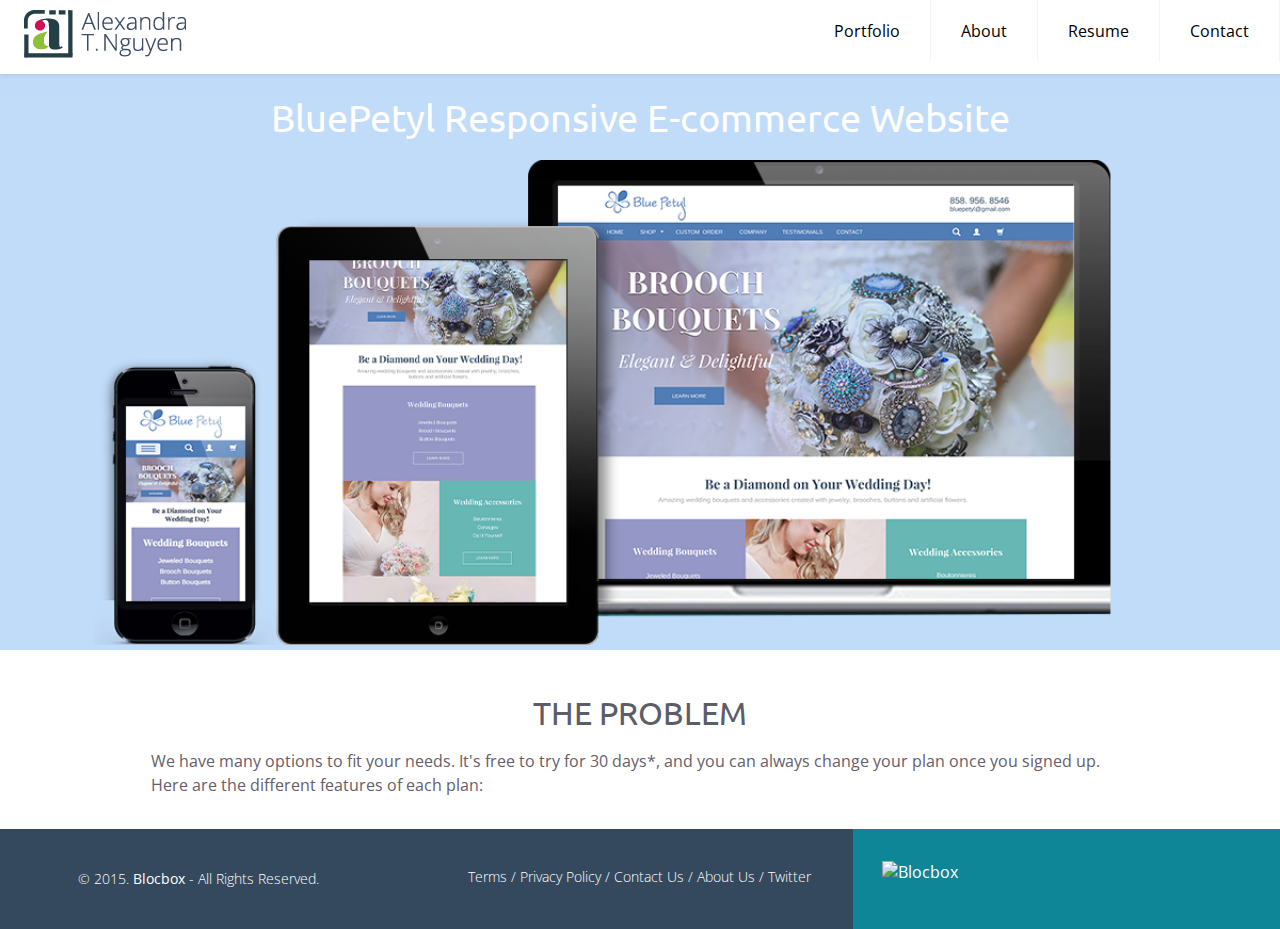
==== index.html @ d3118612 "More updates" ====
<!DOCTYPE html>
 <html lang="en-us">
 <head>
   <meta http-equiv="X-UA-Compatible" content="IE=Edge">
   <meta name="viewport" content="width=device-width, initial-scale=1">
   <meta charset="UTF-8">
   <title>Blue Petyl Responsive eCommerce Web site</title>

<!-- Google Fonts -->
 <link href='https://fonts.googleapis.com/css?family=Ubuntu:400,500,300|Open+Sans:400,300,600,700' rel='stylesheet' type='text/css'>

 <!-- CSS -->
<link rel="stylesheet" href="css/normal.css">
 <link rel="stylesheet" href="css/grid1.css">
 <link rel="stylesheet" href="css/font-awesome.css">
 <link rel="stylesheet" href="css/animate (3).css">
 <link rel="stylesheet" href="css/menu.css">


 </head>
 <body>

  <!-- Hero -->
 <header class="header">
  <a href="/" class="logo"><img src="images/ATNlogo3.png" alt="AlexandraTNLogo" /></a>
  <input class="menu-btn" type="checkbox" id="menu-btn" />
  <label class="menu-icon" for="menu-btn"><span class="navicon"></span></label>
  <ul class="menu">
    <li><a href="#work">Portfolio</a></li>
    <li><a href="#about">About</a></li>
    <li><a href="#careers">Resume</a></li>
    <li><a href="#contact">Contact</a></li>
  </ul>
</header>




 <main role="main">
   <!-- The Banner-->
<section class="benefits">
<div class="banner">
     <h1 class="banner">BluePetyl Responsive E-commerce Website</h1>
     <img src="images/ScreensBlue.png" alt="Blue Petyl screen shots" />
   </div>
   </section>


   <!-- The Problem -->
 <section class="pricing">
   <div class="container">
     <h2>THE PROBLEM</h2>
     <p>We have many options to fit your needs. It's free to try for 30 days*, and you can always change your plan once you signed up. <br/>Here are the different features of each plan:</p>
   </div>
 </section>


<!-- Footer -->
 <footer>
   <div class="container footer-nav-block">
       <div class="left-footer-block one-third">
         <p class="copyright-block">&copy; 2015. <strong>Blocbox</strong> - All Rights Reserved.</p>
       </div>
       <nav class="link-block middle-footer-block one-third">
         <ul>
           <li><a href="">Terms</a></li> /
           <li><a href="">Privacy Policy</a></li> /
           <li><a href="">Contact Us</a></li> /
           <li><a href="">About Us</a></li> /
           <li><a href="">Twitter</a></li>
         </ul>
       </nav>
       <div class="right-footer-block one-third">
         <img class="logo" src="http://image.exct.net/lib/fecc15707767027a/m/2/Logo+Icon.png" alt="Blocbox" />
       </div>
   </div>
 </footer>
 </main>
 </body>
 </html>
---- css/grid1.css ----
html, body{
   overflow-x: hidden;
 }
 body {
   font-family: "Open Sans", Helvetica, Arial, sans-serif;
   color:#5c5d69;
   margin:0;

 }
 h1, h2, h3, h4, h5, h6 {
   font-family: "Ubuntu", Helvetica, Arial, sans-serif;
 }

 h2 {
   font-size:32px;
   font-weight: normal;
   margin-bottom: 5px;
 }
 p {
   font-size:16px;
   line-height: 24px;
   font-weight: 100;
 }
 /* GRID */
 .container {
   margin-right: auto;
   margin-left: auto;
   padding-left: 15px;
   padding-right: 15px;
   position:relative;
 }
 .container:before,
 .container:after {
   content: " ";
   display: table;
 }
 .container:after {
   clear: both;
 }
 .one-half, .one-third, .one-fourth {
   width:96%;
   float:left;
   position: relative;
   min-height: 1px;
   margin:0 2% 20px;
 }

/* Extra-large screen */
@media (min-width: 1900px) {
   header .hero p {
   font-size: 28px;
   line-height: 30px;
   font-weight: 100;
   margin:12px 0 40px;
 }
}


/* HEADER */
 header {
   color:#FFFFFF;
 }

 header nav {
   padding: 1em 0;
 }
 header nav ul {
   display: block;
   text-align: right;
   margin:0;
   padding:0;
 }
 header nav ul > li {
   list-style-type: none;
   display: block;
 }
 header nav ul > li.btn-outline {
   padding: 15px 15px;
   border:2px solid #FFFFFF;
   border-radius: 4px;
 }
 header nav ul > li.btn-outline:hover {
   background:#FFFFFF;
 }
 header nav ul > li > a {
   color:#FFFFFF;
   text-decoration: none;
 }
 header nav ul > li.btn-outline:hover > a {
   color:#34495E;
 }
   .hero {
   text-align: center;
   display:block;
   position: relative;
 }
 header .hero h1 {
   font-size:53px;
   font-weight: normal;
   margin:15px 0 0;
 }
 header nav ul {
   display:inline;
   text-align: right;
   float:right;
   margin:0;
 }
 header nav ul > li {
   list-style-type: none;
   display: inline-block;
   margin:10px 15px;
 }
 header nav ul > li.btn-outline {
   padding: 10px 15px;
   border:2px solid #FFFFFF;
   border-radius: 4px;
 }
 header nav ul > li.btn-outline:hover {
   background:#FFFFFF;
 }
 header nav ul > li > a {
   color:#FFFFFF;
   text-decoration: none;
 }
 header nav ul > li.btn-outline:hover > a {
   color:#34495E;
 }
header .hero {
   text-align: center;
   display:block;
   position: relative;
 }
 header .hero h1 {
   font-size:42px;
   font-weight: normal;
   margin:25px 0 0;
 }
 header .hero p {
   font-size: 22px;
   line-height: 26px;
   font-weight: 100;
   margin:10px 0 40px;
 }
header .hero img{
        b
    }

 /* BUTTONS */
 .btn {
   border-radius: 4px;
   color:#FFFFFF;
   font-weight: 700;
   text-decoration: none;
   padding:10px 30px;
   background: #ef5030;
   border: 2px solid #ef5030;
   box-shadow: 0px 2px 0px 0px #ce3f21;
 }

.graytext {
   color:#2f464c;
   font-weight: 700;
   text-decoration: none;
   padding:10px 10px;
   
 }



/* BENEFITS */
 .benefits {
   text-align: center;
   display: block;
   position: relative;
 }
 .benefits ul {
   margin: 0 auto;
   padding: 4em 0;
 }
 .benefits ul li {
   list-style-type: none;
   display: inline-block;
}
.benefits h2 {
   color:#0e8697;
 }

 /* PRICING */
 .pricing {
   background: #ffffff;
   text-align: center;
   padding:1em 0;
 }

 .pricing h2 {
 }

.pricing p {
  font-family: "Open Sans", Helvetica, Arial, sans-serif;
  color:#655d69;
  font-weight: 400;
  padding:0 6em;
  text-align: left;

 }


 .pricing ul {
   margin:0 auto;
   padding:2em 0;
 }
 .pricing ul li {
   list-style-type: none;
 }
 .box {
   padding:0 15px 15px;
   background: #FFFFFF;
   box-shadow: 0px 2px 4px 0px rgba(0,0,0,0.20);
   min-height: 439px;
   position: relative;
   margin-top: 25px;
   border-radius: 4px;
 }
 .box.middle {
   min-height: 485px;
   margin-top:0px;
 }
 .box h3 {
   font-family: "Open Sans", Helvetica, Arial, sans-serif;
   font-weight: 600;
   text-transform: uppercase;
   color: #ffffff;
   background: #3bccce;
   box-shadow: 0px 1px 2px 0px rgba(0,0,0,0.40);
   left:0;
   right:0;
   top:0;
   text-align: center;
   margin:0 -15px 40px;
   padding:20px 0;
   border-top-left-radius: 4px;
   border-top-right-radius: 4px;
 }
 .box h4 {
   font-size:60px;
   font-weight: normal;
   margin:40px 0 10px;
   color:#0e8697;
 }
 .box h4 span {
   font-size:32px;
   vertical-align: top;
 }
 .box h4 span.month {
   font-family: "Ubuntu", Helvetica, Arial, sans-serif;
   font-weight: 300;
   color:#0e8697;
   font-size:20px;
   vertical-align: middle;
 }
 .box ul li {
   font-size:18px;
   margin-bottom:20px;
   font-weight: 100;
 }
 .box .btn {
   position:absolute;
   bottom:20px;
   left:20px;
   right:20px;
 }
 .small {
   font-size: 12px;
   color: #FEFEFE;
   line-height: 15px;
   font-style:italic;
 }

 /* TESTIMONIALS */
 .testimonials {
   padding:4em 0;
   text-align: center;
 }
 .testimonials h2 {
   color:#0e8697;
 }
 .testimonials ul li {
   list-style-type: none;
 }
 .testimonials blockquote {
   color:#FFFFFF;
   border-radius: 4px;
   text-align: left;
   font-style: italic;
   background:#0e8697;
   position: relative;
   padding:30px;
   width:auto;
   margin:0;
 }
 .testimonials blockquote:after {
   top: 100%;
   left: 13%;
   border: solid transparent;
   content: " ";
   height: 0;
   width: 0;
   position: absolute;
   pointer-events: none;
   border-top-color: #0e8697;
   border-width: 10px;
   margin-left: -10px;
 }
 .testimonials img {
   height: 65px;
   width: 65px;
   border-radius:50%;
   float: left;
   display: inline-block;
   margin:20px 10px 0 0;
 }
 .testimonials p.name {
   float: left;
   display: inline-block;
   text-align: left;
   font-size:13px;
   margin-top: 30px;
}
  .moving {
   margin-top: 20px;
  }

 /* FOOTER */
 footer {
   background-color: #34495e;
   background-image: linear-gradient(to top, #0e8697 0%, #0e8697 50%, #34495e 50%, #34495e 100%);
   color: #FFFFFF;
   height: 150px;
   position: relative;
   overflow: hidden;
   z-index: 0;
 }
 footer p, footer nav ul {
   font-size: 14px;
   font-weight: 100;
   text-align: center;
   margin: 10px auto 0;
 }
 footer nav ul li {
   list-style-type: none;
   display: inline;
 }
 footer nav ul li a {
   color:#FFFFFF;
   text-decoration: none;
 }
  footer .left-footer-block {
   margin:0;
 }
 footer .right-footer-block {
   background-color: transparent;
 }
footer .logo {
    padding: 0;
  margin: 0 auto;
  display: block;
}

 /* MEDIA QUERIES */
@media (min-width: 768px) {
   .container {
     width: 750px;
   }
   .one-half {
     width:95%;
   }
   .one-third {
     width:29.33333%;
   }
   .one-fourth {
     width:46%;
   }
   .site-logo {
      display:inline-block;
   }
   header nav ul {
      display: inline-block;
      text-align: right;
      float:right;
    }
    header nav ul > li {
      list-style-type: none;
      display: inline-block;
      margin:0 5px;
    }
    .banner img {
    width: 100%;
 }
    .testimonials .one-fourth {
      width:46%;
     }
    .testimonials .alternate {
      margin-top:0px;
     }
 }

 @media (min-width: 992px){
     .container {
     width: 970px;
   }
     .one-fourth {
     width:21%;
   }  
   footer{
     background-color: #0e8697;
     background-image: linear-gradient(to left,
        #0e8697 0%, #0e8697 33.33337%, #34495e 33.33337%, #34495e 100%);
     height: 100px;
   }
  footer .one-third {
    width:29.33333%;
    float: left;
    position: relative;
    min-height: 1px;
    margin: 0 2% 20px;
  }
  footer p, footer nav ul{
     padding: 2em 0;
     text-align: left;
   }
   footer .right-footer-block {
     background-color: #0e8697;
   }
   footer .logo{
     padding: 2em 0 2em 1.5em;
     width:auto;
   }
 }
 @media (min-width: 1200px) {
   .container {
     width: 1170px;
   }
 }
@media (min-width: 768px){
   footer{
     background-color: #0e8697;
     background-image: linear-gradient(to left,
        #0e8697 0%, #0e8697 33.33337%, #34495e 33.33337%, #34495E 100%);
     height: 100px;
   }
   footer p, footer nav ul{
     padding: 2em 0;
     text-align: left;
   }
   footer .right-footer-block {
     background-color: #0e8697;
   }
   footer .logo{
     padding: 2em 0 2em 1.5em;
   }
}
/* Scale image in the Hero section */

header .hero img {
max-width: 100%; 
height: auto;
display: block;
}

 /* DASHBOARD */
 .dashboard {
   background: #F7F7F7;
 }
 .left-nav {
   height: 100vh;
   width:14.66666667%;
   color:#FFFFFF;
   background: #34495E;
   background-image: linear-gradient(206deg, #0F6F7E 0%, #34495E 94%);
   float:left;
   position: fixed;
   display:block;
 }
 .left-nav .site-logo {
   padding:20px 0;
   background:#34495E;
   display:block;
   text-align: center;
 }
 .left-nav .items {
   padding:0 6%;
 }
 .left-nav .items p {
   font-weight: 600;
   text-transform: uppercase;
   font-size: 12px;
   color: #E2E2E2;
   line-height: 15px;
 }
 .left-nav .items ul {
   margin:0 0 40px;
   padding:0;
 }
 .left-nav .items ul li {
   list-style-type: none;
   margin-bottom: 15px;
 }
 .left-nav .items ul li a {
   color:#FFFFFF;
   text-decoration: none;
   font-weight: 100;
 }
 .left-nav .items ul li a i {
   width:16px;
   text-align: center;
   margin-right:8px;
 }



 /* LEFT NAVBAR SETTINGS */
 .left-nav .settings {
   position:absolute;
   background:#0F6F7E;
   width:100%;
   bottom:0;
   left:0;
   right:0;
   padding:10px 0;
 }
 .left-nav .settings img {
   height:35px;
   width:35px;
   border-radius: 50%;
   margin-left:10px;
   display: inline-block;
 }
 .left-nav .settings p {
   display: inline-block;
   vertical-align: top;
   padding-top: 8px;
   font-weight: 400;
   margin:0 0 0 10px;
 }
 .left-nav .settings a {
   color:#FFFFFF;
   text-decoration: none;
   text-align: right;
   float: right;
   margin-right:10px;
   margin-top:8px;
 }



 /* CONTENT */
 .content {
   padding:6em 1% 1.5em;
   float:right;
   width:98%;
   position: relative;
 }
 .content .header {
   margin:0 1% 20px;
 }
 .content .header h1 {
   font-family: "Open Sans", Helvetica, Arial, sans-serif;
   font-weight: 100;
   margin:0 0 30px;
   font-size: 36px;
   color: #0F6F7E;
   line-height: 44px;
   float: left;
   display:inline-block;
 }
 .content .header > a {
   float:right;
 }
 .content-item {
   width:96%;
   margin:0 2% 25px;
   float:left;
   display:block;
 }
 .item-box {
   display:block;
   height:230px;
   background: #FFFFFF;
   box-shadow: 0px 1px 3px 0px rgba(0,0,0,0.40);
   position: relative;
   overflow: hidden;
   padding:20px;
 }


 /* Larger Mobile Devices */
 @media (min-width:460px) {
   .content {
     padding:1.5em 1%;
     float:right;
     width:90%;
     position: relative;
   }
   .content-item {
     width:46%;
     margin:0 2% 25px;
     float:left;
     display:block;
   }
 }
/* Tablets */
 @media (min-width:768px) {
   .content {
     padding:1.5em 5%;
     float:right;
     width:90%;
     position: relative;
   }
   .content > .container {
     width:700px;
   }
   .content-item {
     width:31.33333%;
     margin:0 1% 25px;
   }
 }
/* Laptops and Desktops */
 @media (min-width:992px) {
   .content {
     padding:1.5em 1%;
     float:right;
     width:83.33333333%;
     position: relative;
   }
   .content > .container {
     width:auto;
   }
   .content-item {
     width:23%;
     margin:0 1% 25px;
   }
 }

/* Content Items */
 .item-box > img {
   position:absolute;
   height:100%;
   width:auto;
   top:0;
   left:0;
   right:0;
 }
 .item-box h2 {
   font-family: 'Open Sans', Helvetica, Arial, sans-serif;
   font-weight: 700;
   font-size: 15px;
   line-height: 17px;
   margin:0;
 }
 .item-box h2 a {
   color: #0F6F7E;
   text-decoration: none;
 }
 .item-box h2 img {
   width:16px;
   height:16px;
   position:relative;
   top:2px;
   margin-right:5px;
 }
 .item-box p {
   font-size: 14px;
   color: #333333;
   line-height: 18px;
   margin:5px 0 0;
 }

.items ul .active {
background:#3BCCCD;
padding-top: 4px;
padding-bottom: 4px;
padding-left: 4px;
border-radius: 2px;
}

.left-nav .items ul li a.changing {
 color: #0F6F7E;
}




/* DASHBOARD */
 .dashboard {
   background: #F7F7F7;
 }
 .left-nav {
   height: 100%;
   width: 280px;
   position: absolute;
   -webkit-transition: all 0.3s ease-in-out;
   -moz-transition: all 0.3s ease-in-out;
   -o-transition: all 0.3s ease-in-out;
   transition: all 0.3s ease-in-out;
   transform: translate(-280px,0);
     -webkit-transform: translate(-280px,0); /** Chrome & Safari **/
     -o-transform: translate(-280px,0); /** Opera **/
     -moz-transform: translate(-280px,0); /** Firefox **/
 }
  .left-nav.open {
   display:block;
   width:280px;
   -webkit-transition: all 0.3s ease-in-out;
   -moz-transition: all 0.3s ease-in-out;
   -o-transition: all 0.3s ease-in-out;
   transition: all 0.3s ease-in-out;
   transform: translate(0,0);
     -webkit-transform: translate(0,0); /** Chrome & Safari **/
     -o-transform: translate(0,0); /** Opera **/
     -moz-transform: translate(0,0); /** Firefox **/
     z-index: 100;
 }
 .hamburger {
   position:absolute;
   z-index: 1000;
   background:#34495E;
   color:#FFF;
   text-decoration: none;
   font-size: 22px;
   padding: 10px 15px;
   border-radius: 4px;
   left: 5px;
   top: 15px;
 }
 @media (min-width:992px) {
   .left-nav {
     height: 100vh;
     width:14.66666667%;
     color:#FFFFFF;
     background: #34495E;
     background-image: linear-gradient(206deg, #0e8697 0%, #34495E 94%);
     float:left;
     position: fixed;
     display:block;
     transform: translate(0,0);
     -webkit-transform: translate(0,0); /** Chrome & Safari **/
     -o-transform: translate(0,0); /** Opera **/
     -moz-transform: translate(0,0); /** Firefox **/
   }
   .left-nav.open {
     width:14.66666667%;
     transform: translate(0,0);
     -webkit-transform: translate(0,0); /** Chrome & Safari **/
     -o-transform: translate(0,0); /** Opera **/
     -moz-transform: translate(0,0); /** Firefox **/
   }
   .hamburger {
     display:none;
   }

  display: inline;
  margin-top:0px!important;
}

.settings p {
  font-size: 13px;
}

.dropit-inverse .dropit-submenu li a {
  text-align: left;
  font-size:12px;
  float:none;
}

/* SURVEY */

@media (min-width: 40rem) {
  .column {
    float: left;
    padding-left: 1rem;
    padding-right: 1rem;
  }
  
  .column.half { width: 50%; }
  .column.flow-opposite { float: right; }  
}
---- css/menu.css ----
body {
  margin: 0;
  font-family: "Open Sans", Helvetica, Arial, sans-serif;
  color:#5c5d69;


background-color: #c0dbfa;

}

a {
  color: #000;
}
/* Image below header*/

 .banner img {
  background-color: #c1dcf9;
  height:auto;
  width:100%;
  padding-top: 20px;
    }

.banner {
background-color: #c1dcf9;
width: 100%;
}

 .banner h1 {
   font-size:38px;
   color:#ffffff;
   background-color: #c1dcf9;
   font-weight: normal;
   margin:95px 0 0;
 }

  .banner p {
   font-size: 22px;
   line-height: 26px;
   font-weight: 100;
   margin:10px 0 40px;
 }


.Survey img {
 background-color: #c1dcf9;
  height:auto;
  width:40%;
  padding:1em 0;
    }

/* header */

.header {
  background-color: #fff;
  box-shadow: 1px 1px 4px 0 rgba(0,0,0,.1);
  position: fixed;
  width: 100%;
  z-index: 3;
}

.header ul {
  margin: 0;
  padding: 0;
  list-style: none;
  overflow: hidden;
  background-color: #fff;
}

.header li a {
  display: block;
  padding: 20px 20px;
  border-right: 1px solid #f4f4f4;
  text-decoration: none;
}

.header li a:hover,
.header .menu-btn:hover {
  background-color: #f4f4f4;
}

.header .logo {
  display: block;
  float: left;
  padding: 10px 20px;
 
}

/* menu */

.header .menu {
  clear: both;
  max-height: 0;
  transition: max-height .2s ease-out;
}

/* menu icon */

.header .menu-icon {
  cursor: pointer;
  display: inline-block;
  float: right;
  padding: 28px 20px;
  position: relative;
  user-select: none;
}

.header .menu-icon .navicon {
  background: #333;
  display: block;
  height: 2px;
  position: relative;
  transition: background .2s ease-out;
  width: 18px;
}

.header .menu-icon .navicon:before,
.header .menu-icon .navicon:after {
  background: #333;
  content: '';
  display: block;
  height: 100%;
  position: absolute;
  transition: all .2s ease-out;
  width: 100%;
}

.header .menu-icon .navicon:before {
  top: 5px;
}

.header .menu-icon .navicon:after {
  top: -5px;
}

/* menu btn */

.header .menu-btn {
  display: none;
}

.header .menu-btn:checked ~ .menu {
  max-height: 240px;
}

.header .menu-btn:checked ~ .menu-icon .navicon {
  background: transparent;
}

.header .menu-btn:checked ~ .menu-icon .navicon:before {
  transform: rotate(-45deg);
}

.header .menu-btn:checked ~ .menu-icon .navicon:after {
  transform: rotate(45deg);
}

.header .menu-btn:checked ~ .menu-icon:not(.steps) .navicon:before,
.header .menu-btn:checked ~ .menu-icon:not(.steps) .navicon:after {
  top: 0;
}

/* 48em = 768px */

@media (min-width: 48em) {
  .header li {
    float: left;
  }
  .header li a {
    padding: 20px 30px;
  }
  .header .menu {
    clear: none;
    float: right;
    max-height: none;
  }
  .header .menu-icon {
    display: none;
  }
}


/* section */

.section {
  overflow: hidden;
  margin: auto;
  max-width: 1400px;
}

.section a {
  position: relative;
  float: left;
  width: 100%;
}

.section a img {
  width: 100%;
  display: block;
}

.section a span {
  color: #fff;
  position: absolute;
  left: 5%;
  bottom: 5%;
  font-size: 2em;
  text-shadow: 1px 1px 0 #000;
}

.section-split a span {
  display: none;
}

.section-split a:hover span {
  display: block;
}


/* 48em = 768px */

@media (min-width: 48em) {
  .section-split a {
    width: 50%;
  }
}
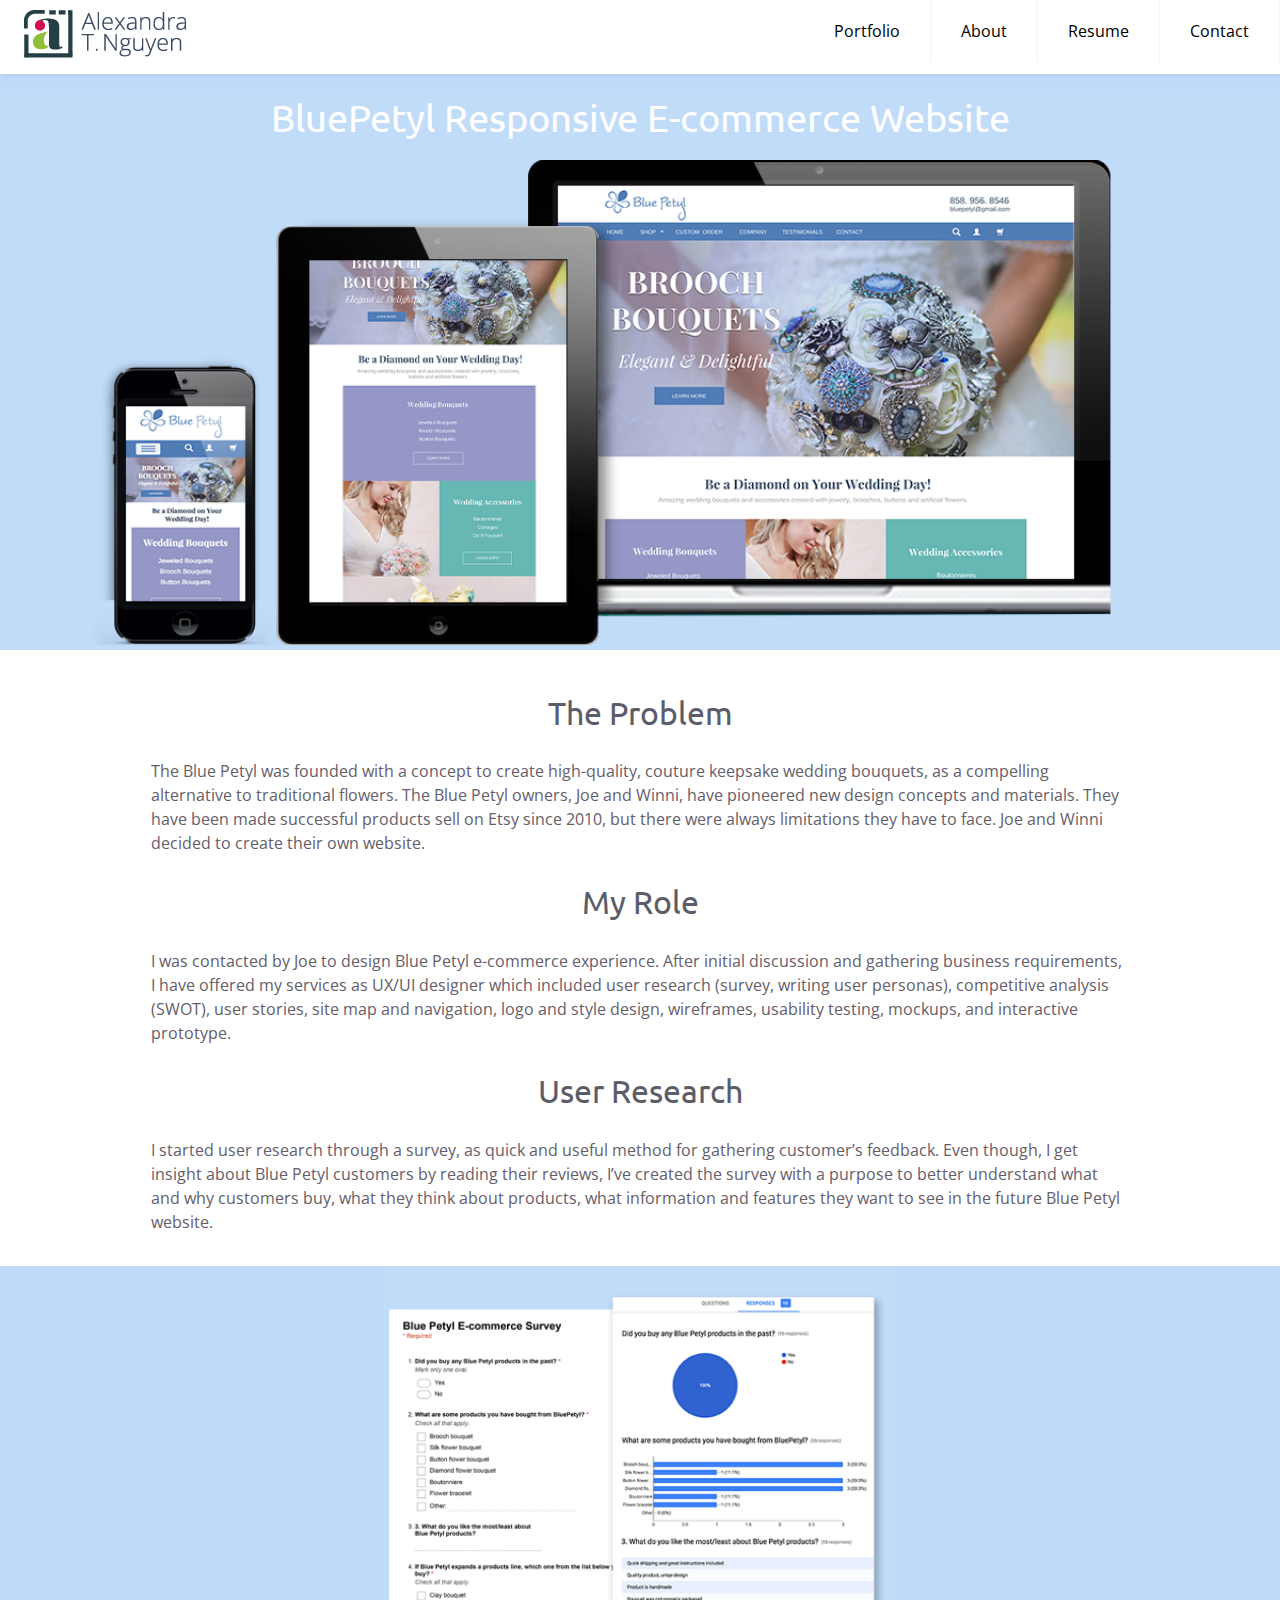
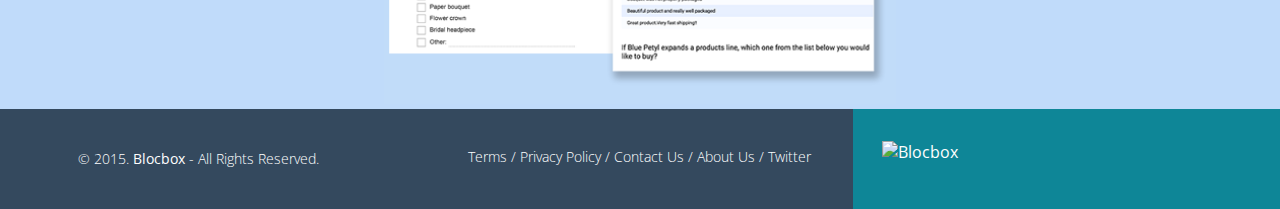
==== commit 76236947: "Updates" ====
--- a/index.html
+++ b/index.html
@@ -34,9 +34,6 @@
   </ul>
 </header>
 
-
-
-
  <main role="main">
    <!-- The Banner-->
 <section class="benefits">
@@ -50,10 +47,31 @@
    <!-- The Problem -->
  <section class="pricing">
    <div class="container">
-     <h2>THE PROBLEM</h2>
-     <p>We have many options to fit your needs. It's free to try for 30 days*, and you can always change your plan once you signed up. <br/>Here are the different features of each plan:</p>
+     <h2>The Problem<h2>
+     <p>The Blue Petyl was founded with a concept to create high-quality, couture keepsake wedding bouquets, as a compelling alternative to traditional flowers. The Blue Petyl owners, Joe and Winni, have pioneered new design concepts and materials. They have been made successful products sell on Etsy since 2010, but there were always limitations they have to face. Joe and Winni decided to create their own website.
+</p>
+
+<h2>My Role<h2>
+     <p>I was contacted by Joe to design Blue Petyl e-commerce experience. After initial discussion and gathering business requirements, I have offered my services as UX/UI designer which included user research (survey, writing user personas), competitive analysis (SWOT), user stories, site map and navigation, logo and style design, wireframes, usability testing, mockups, and interactive prototype.
+</p>
+
+<h2>User Research<h2>
+     <p>I started user research through a survey, as quick and useful method for gathering customer’s feedback. Even though, I get insight about Blue Petyl customers by reading their reviews, I’ve created the survey with a purpose to better understand what and why customers buy, what they think about products, what information and features they want to see in the future Blue Petyl website. 
+
+</p>
    </div>
+
  </section>
+
+
+  <!-- The Survey-->
+<section class="benefits">
+<div class="Survey">
+     <img src="images/Survey.png" alt="Blue Petyl screen shots" />
+   </div>
+   </section>
+
+ 
 
 
 <!-- Footer -->
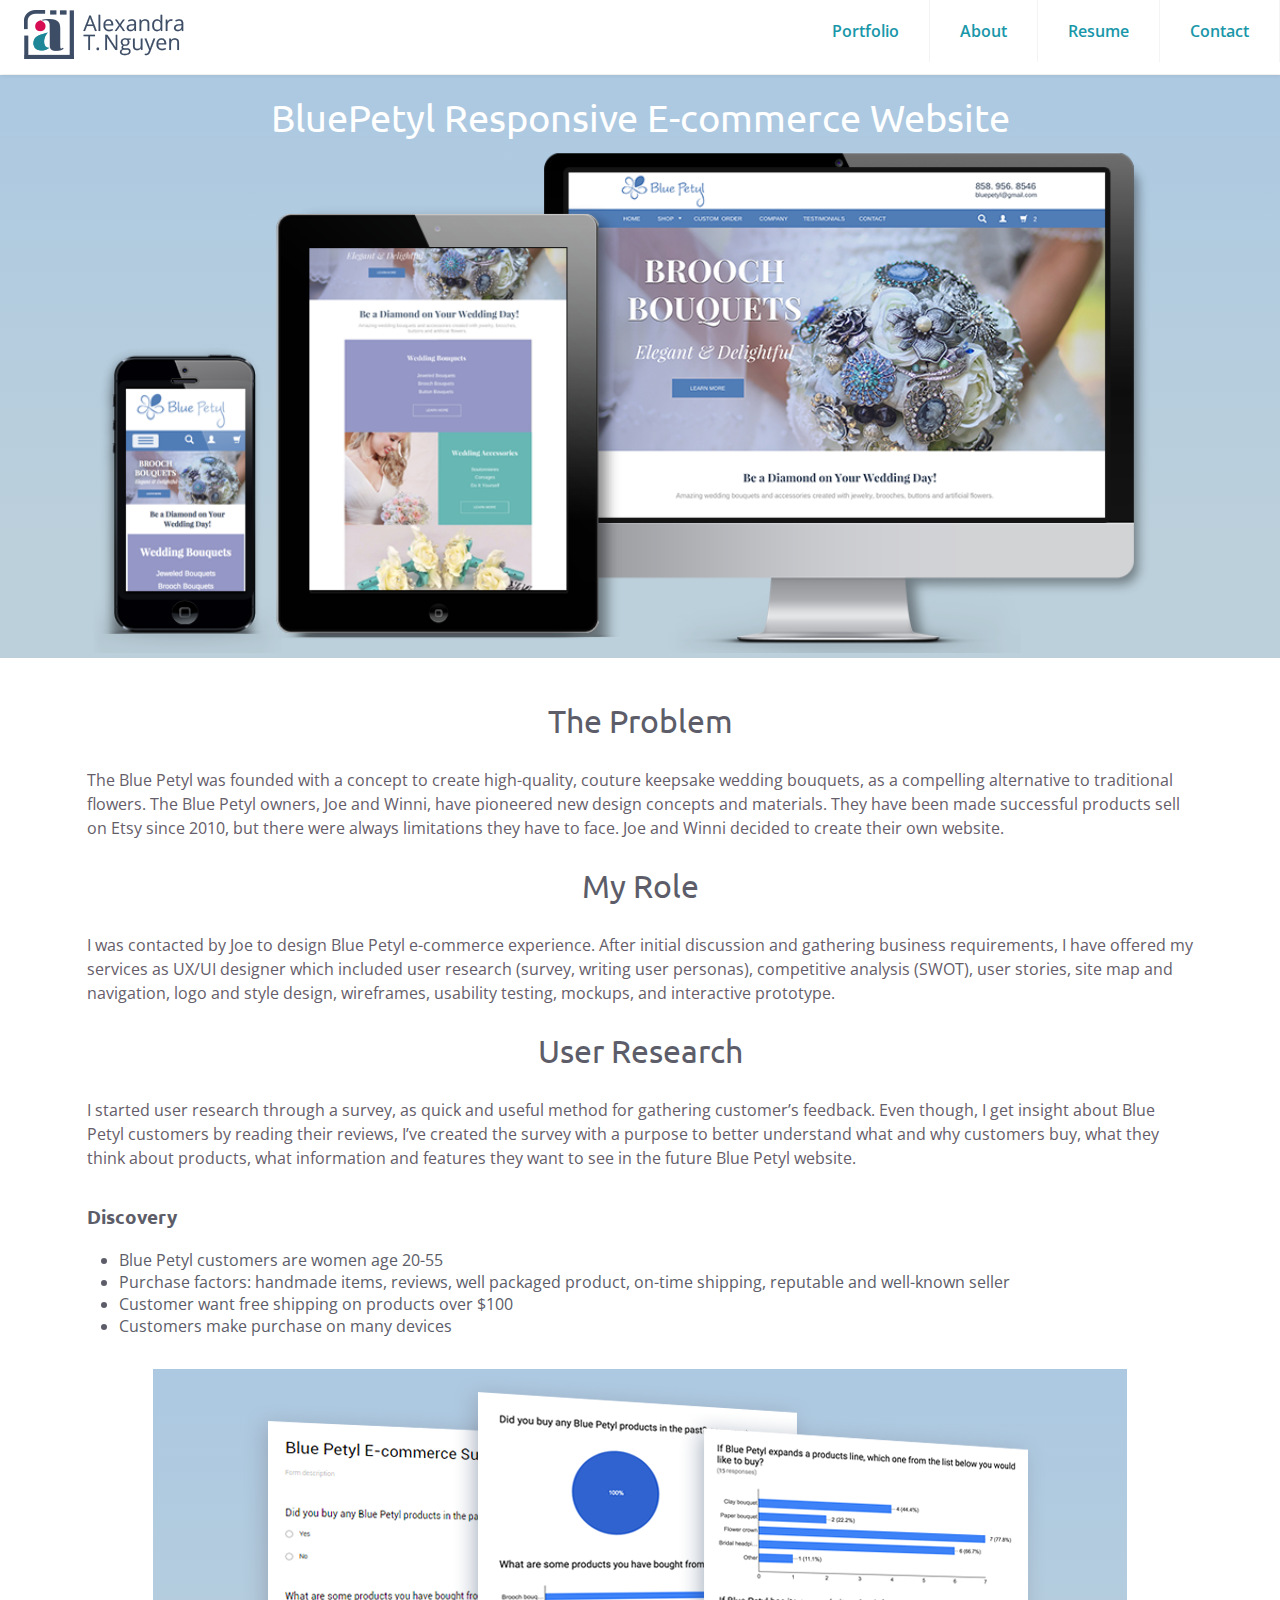
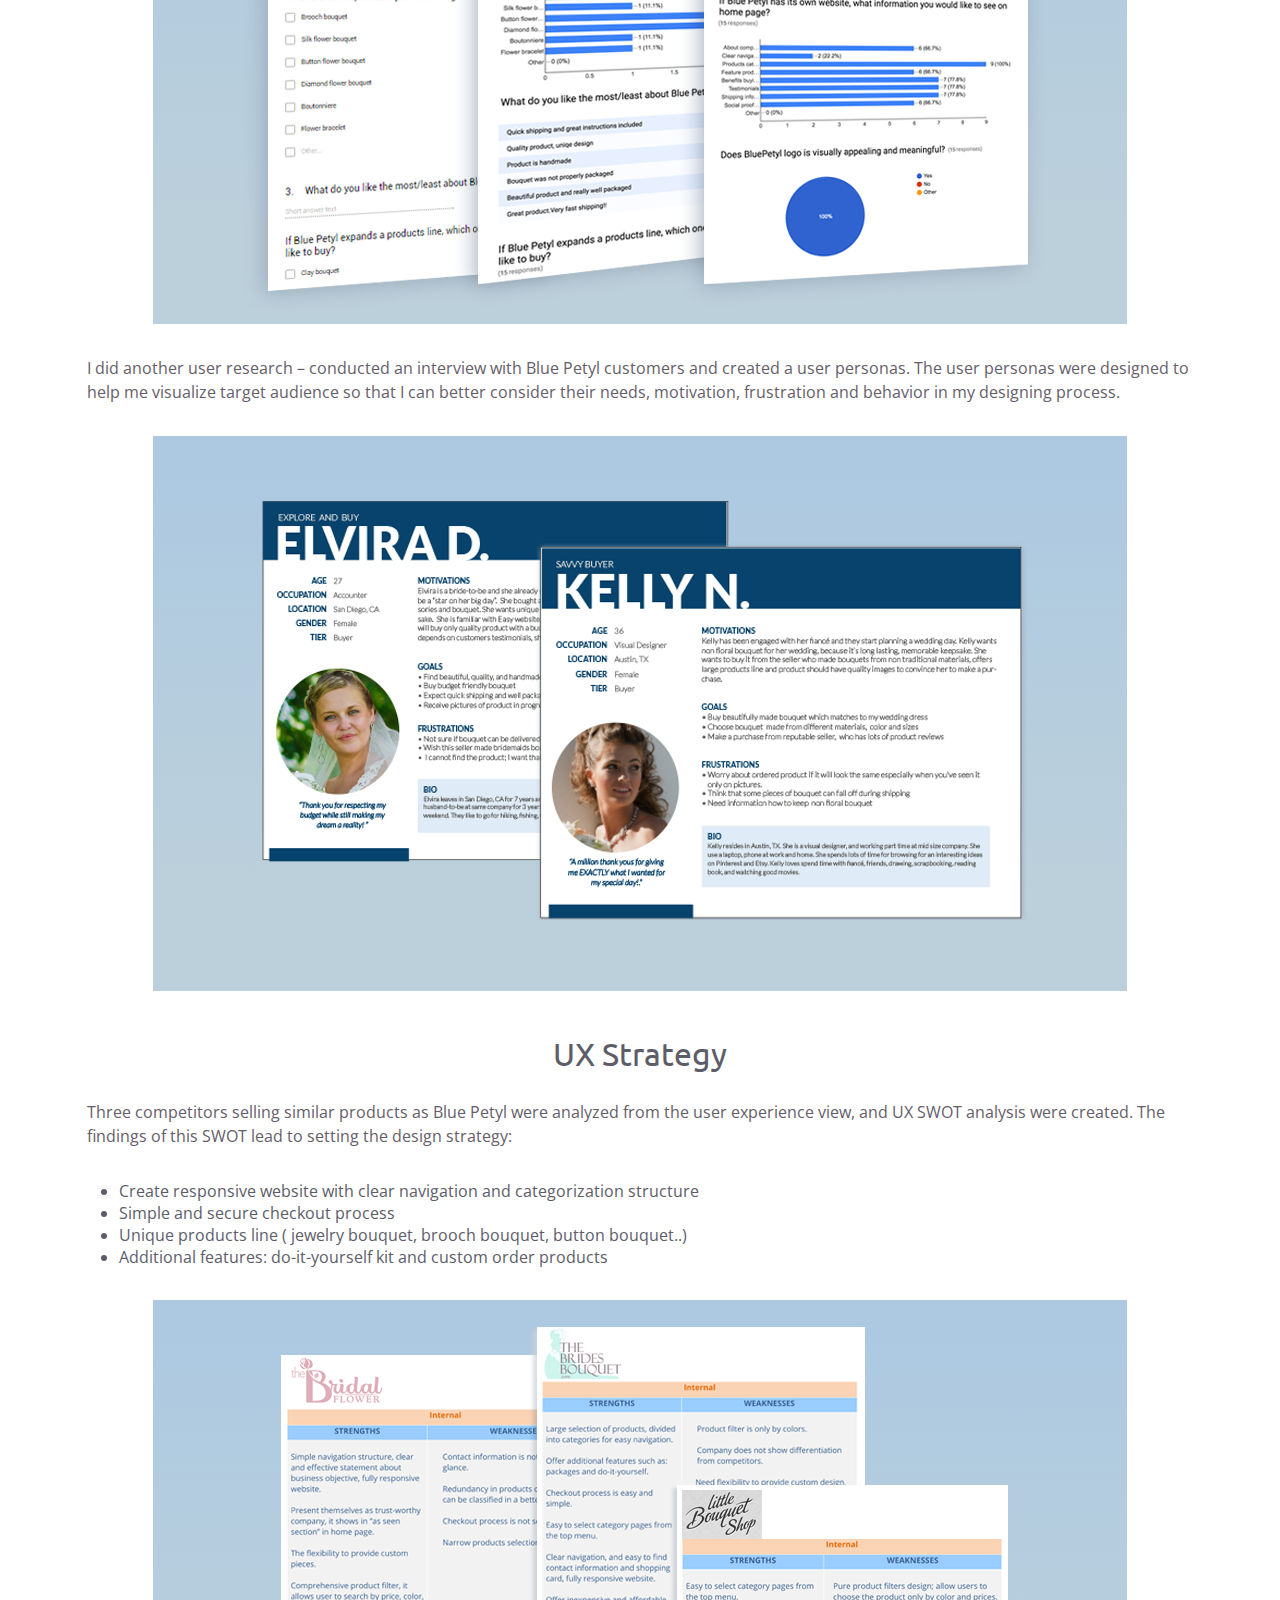
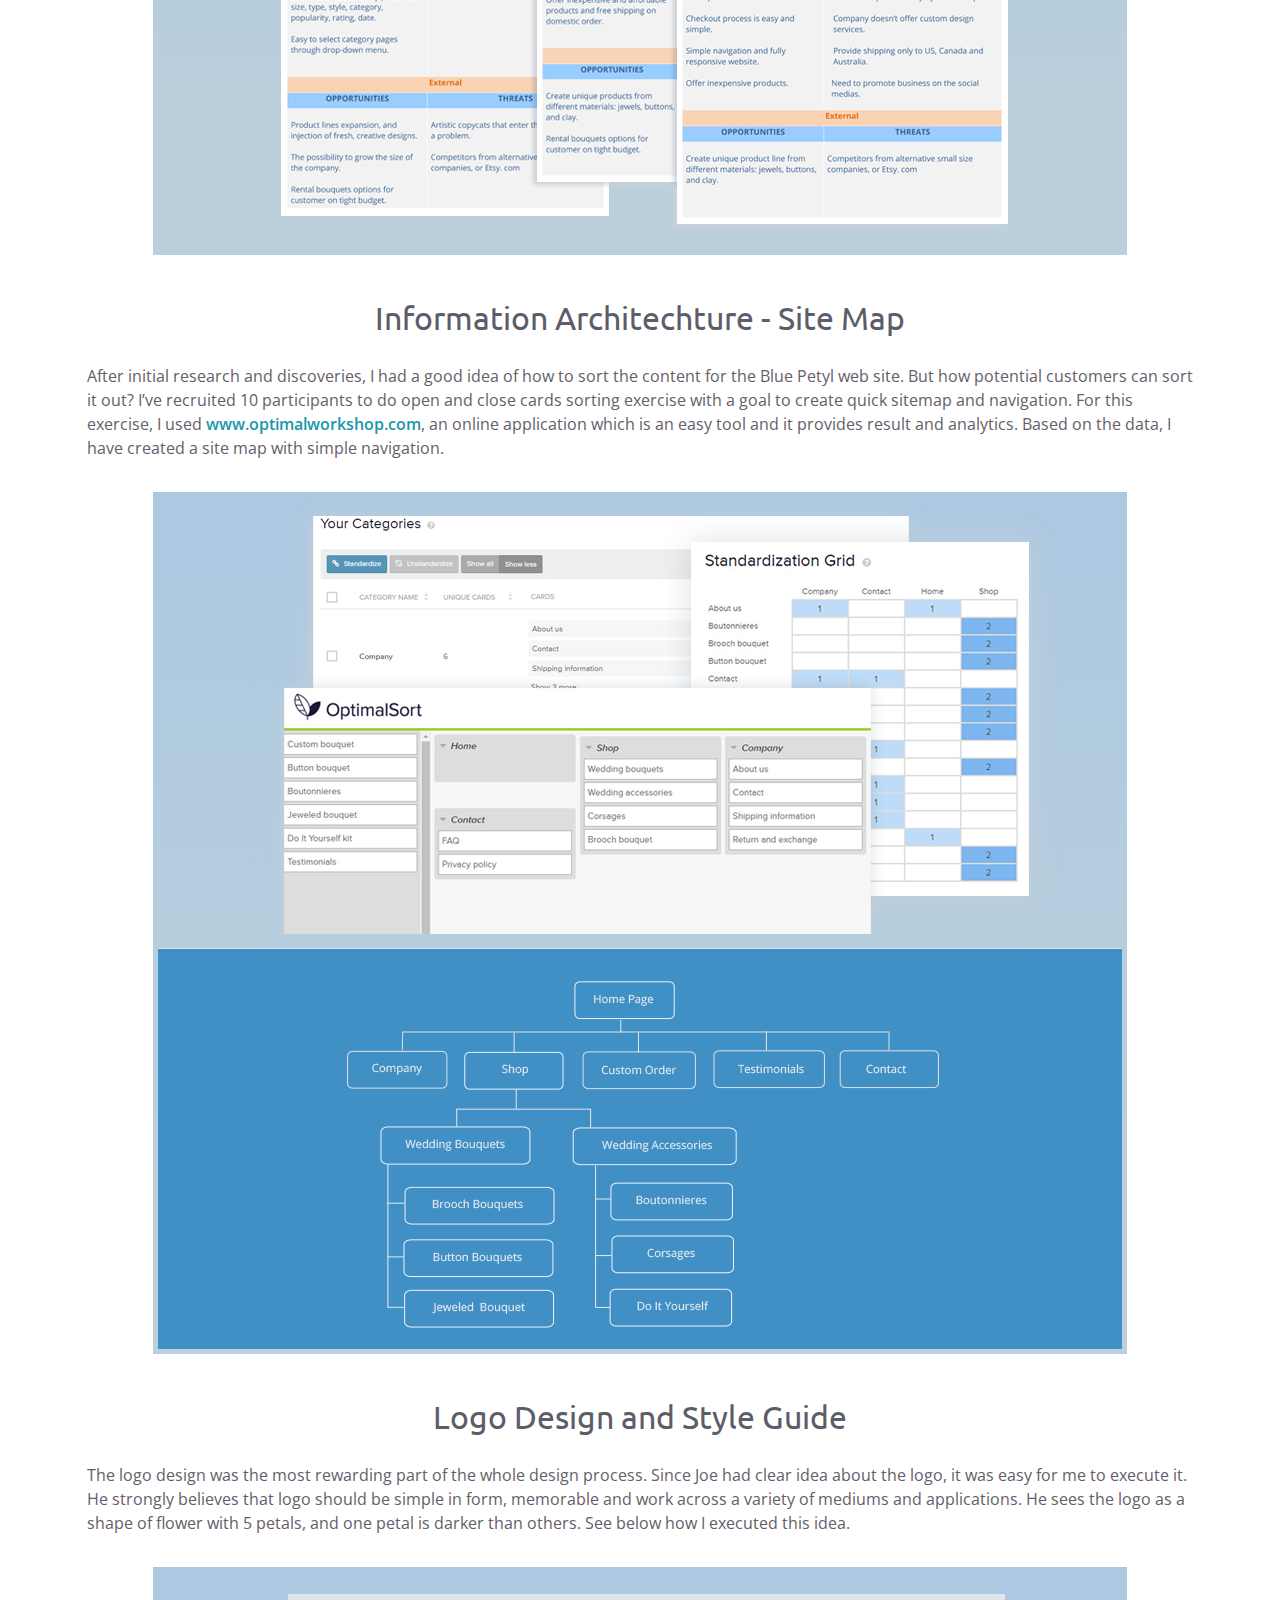
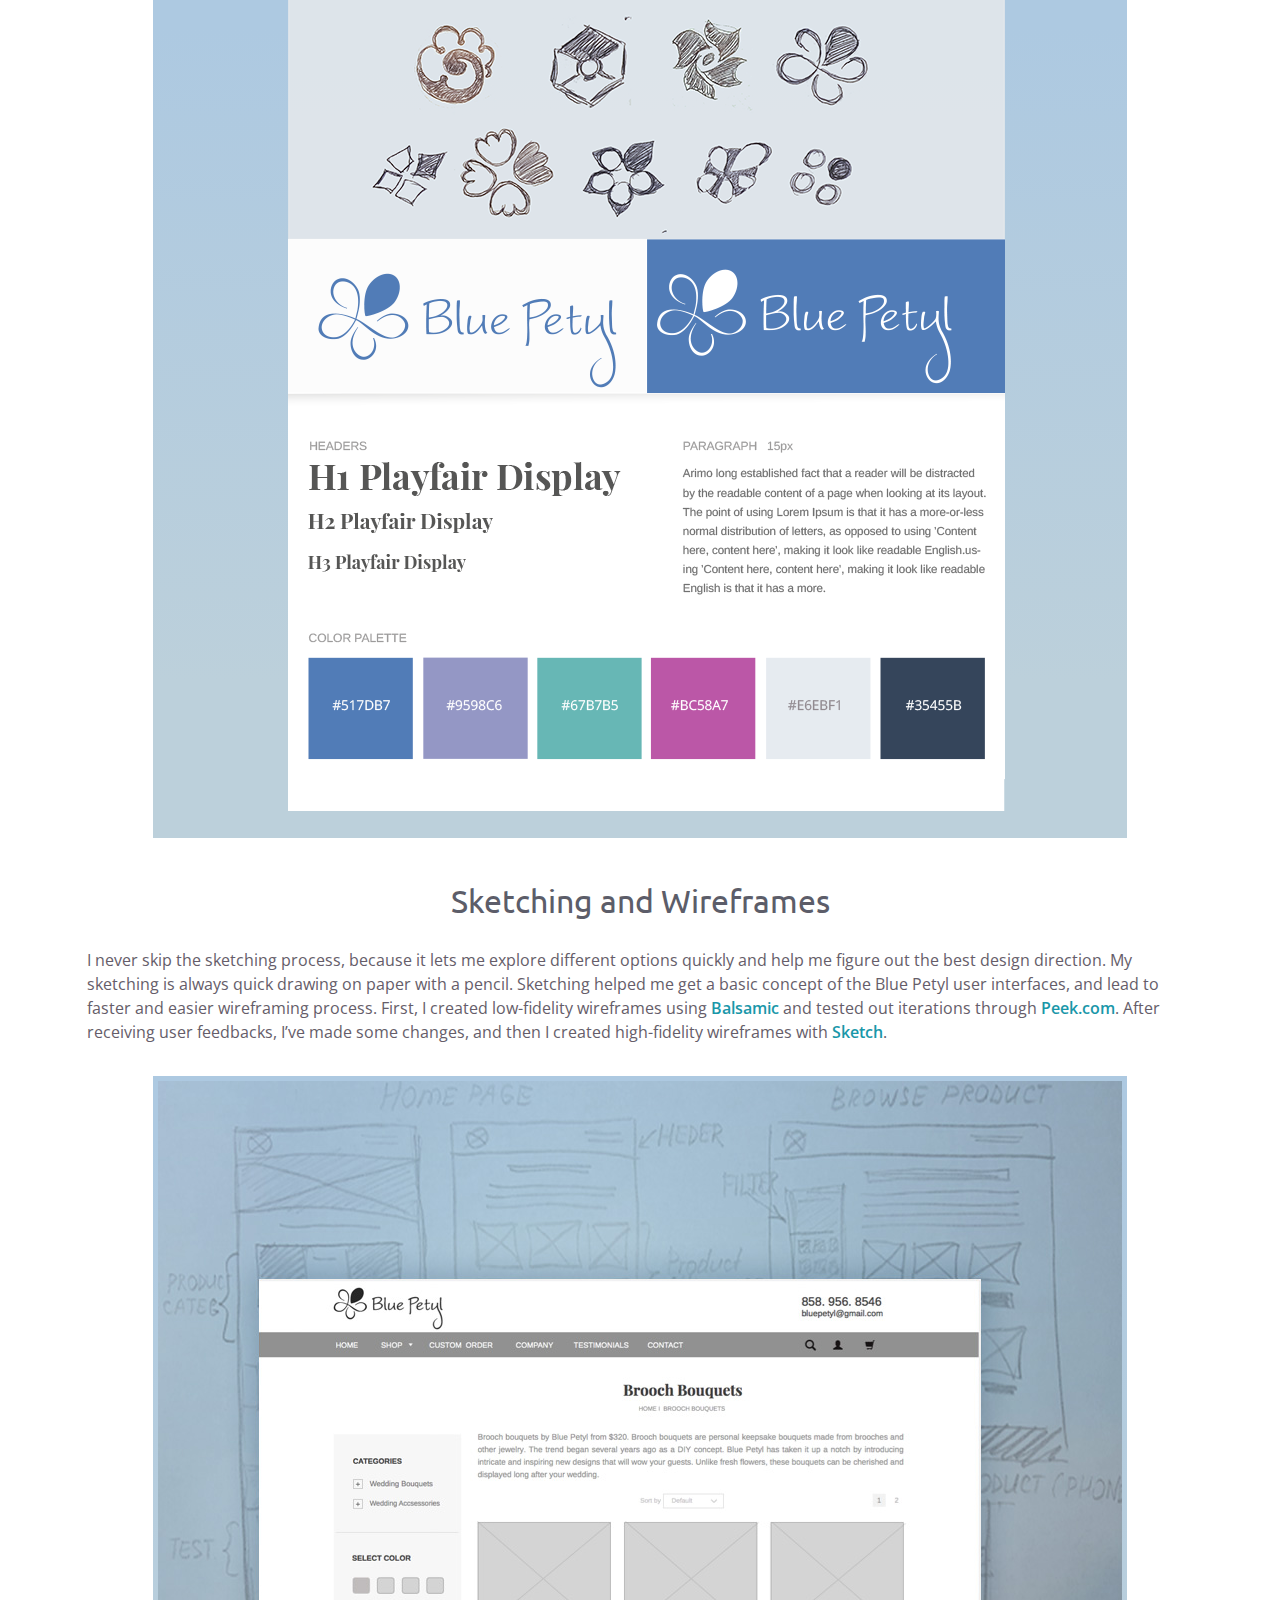
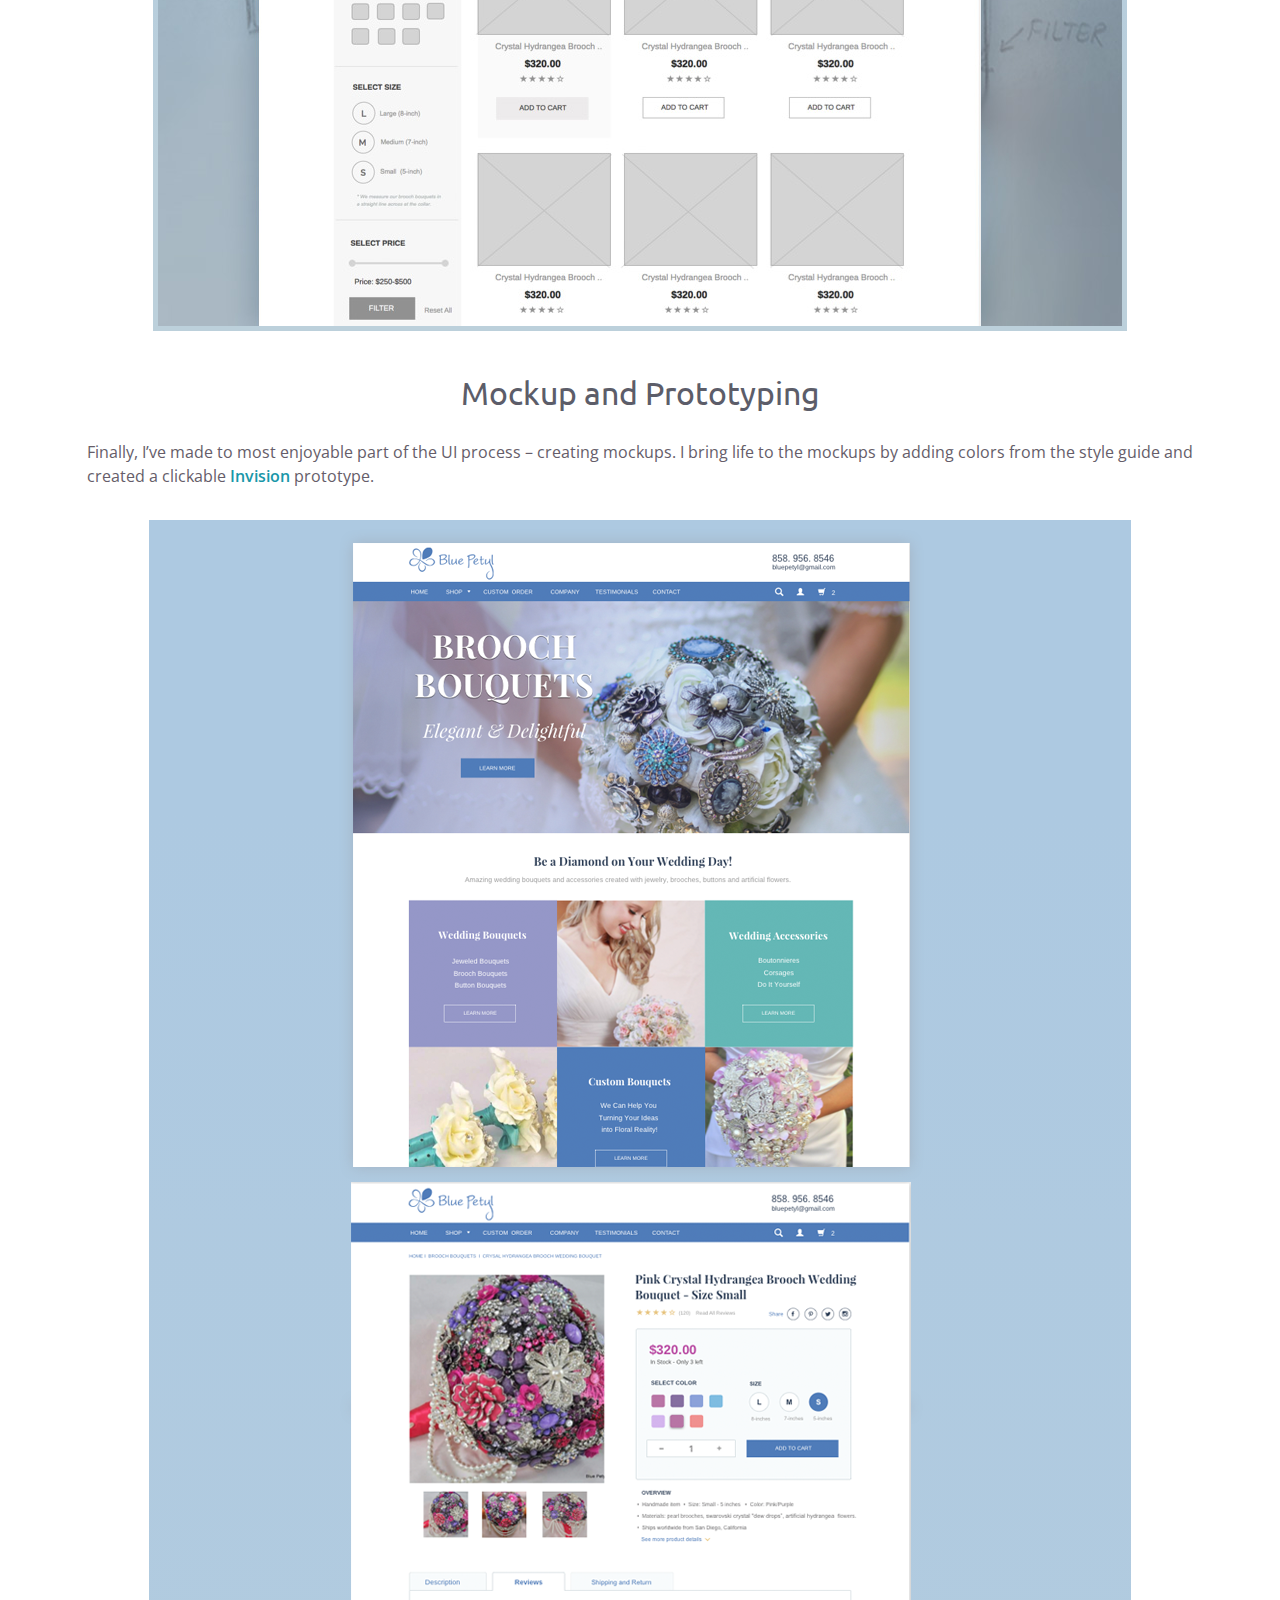
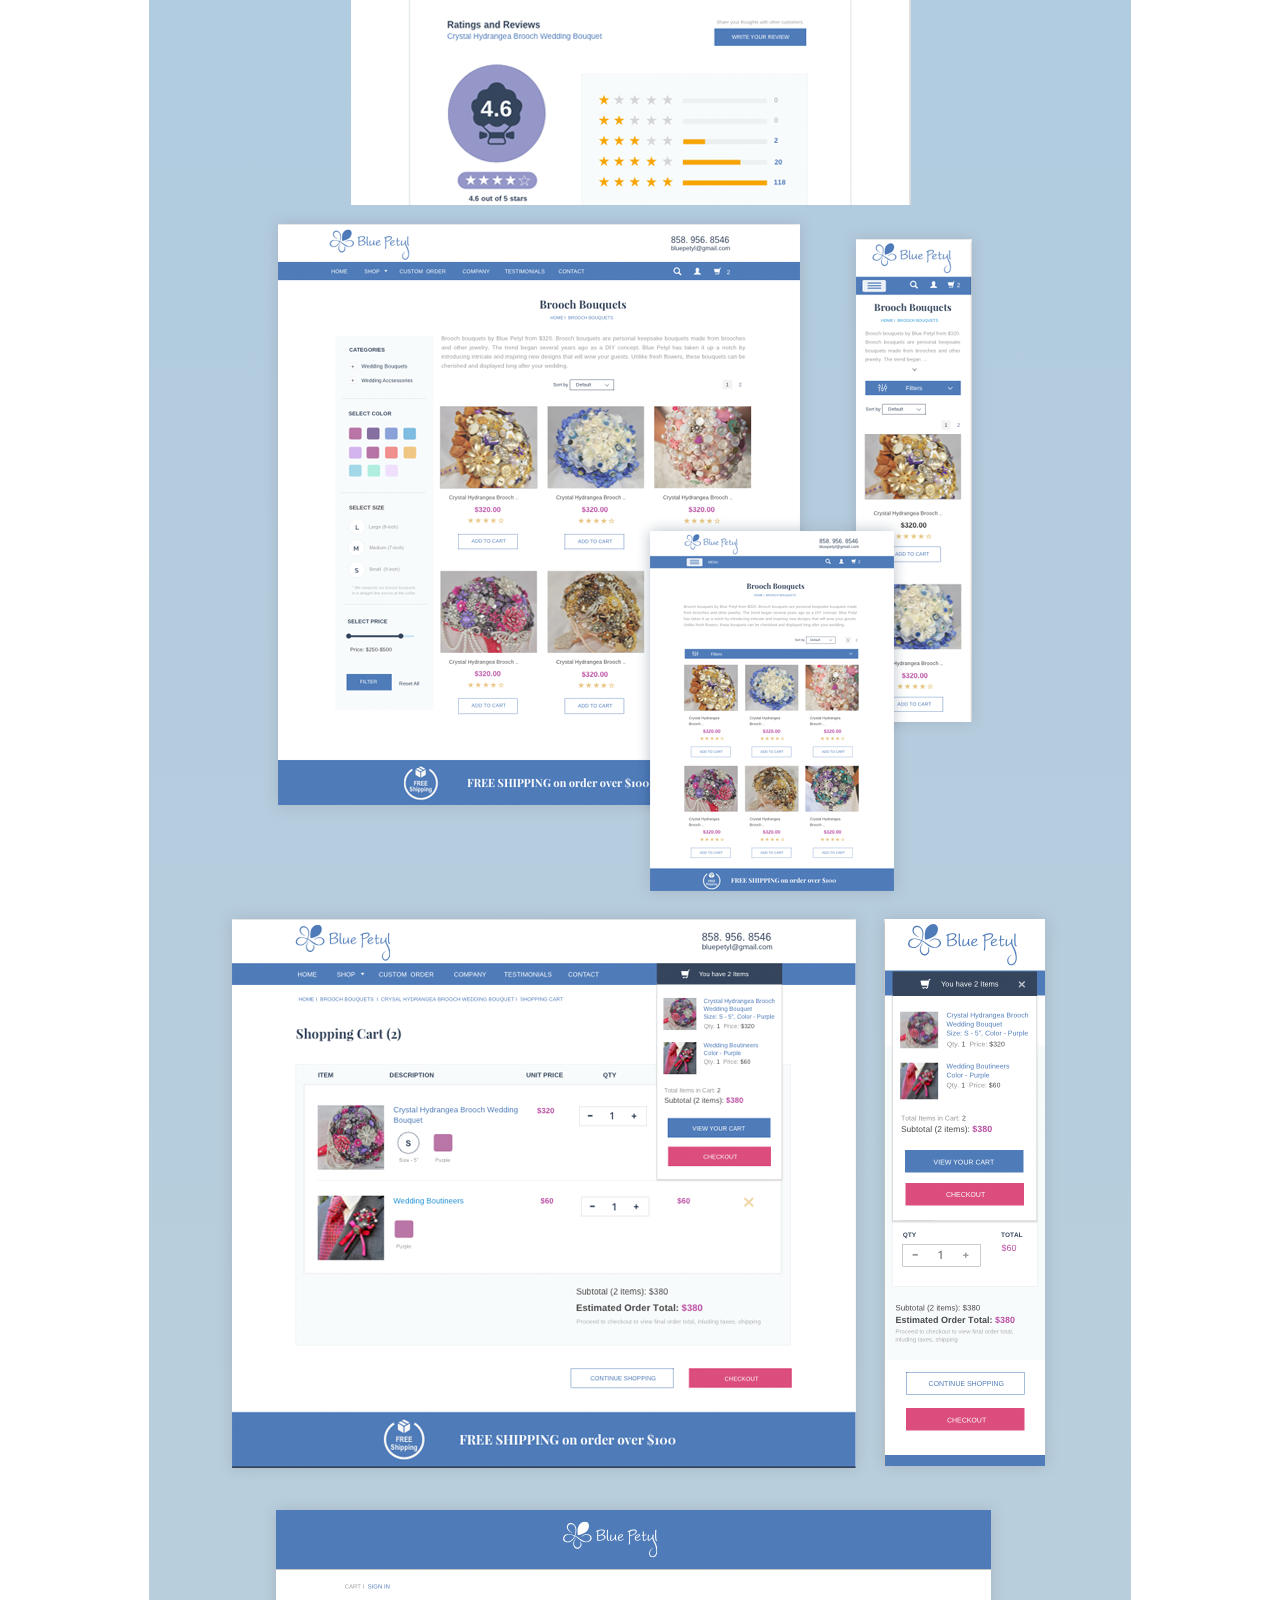
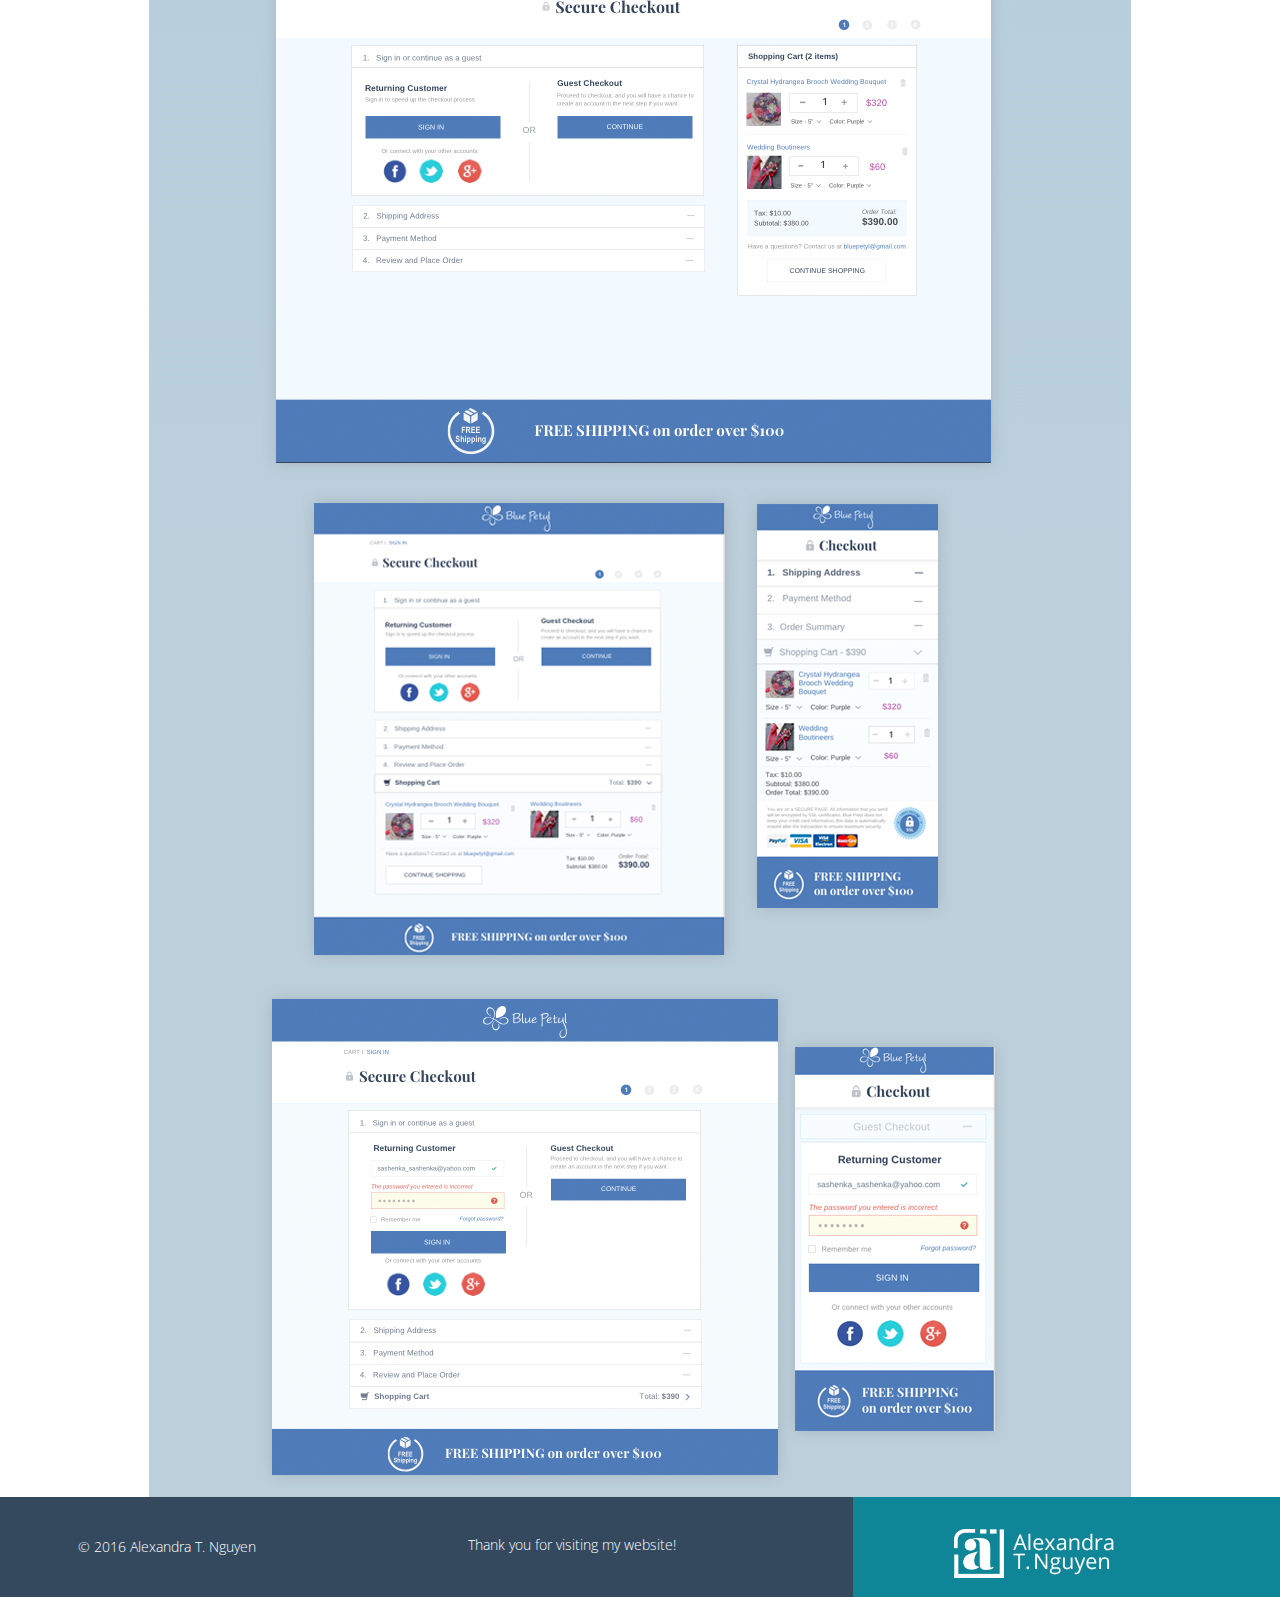
==== commit c5eda3ca: "BluePetylCaseStudy" ====
--- a/index.html
+++ b/index.html
@@ -23,7 +23,7 @@
 
   <!-- Hero -->
  <header class="header">
-  <a href="/" class="logo"><img src="images/ATNlogo3.png" alt="AlexandraTNLogo" /></a>
+  <a href="/" class="logo"><img src="images/ATNlogo4.png" alt="AlexandraTNLogo" /></a>
   <input class="menu-btn" type="checkbox" id="menu-btn" />
   <label class="menu-icon" for="menu-btn"><span class="navicon"></span></label>
   <ul class="menu">
@@ -38,7 +38,7 @@
    <!-- The Banner-->
 <section class="benefits">
 <div class="banner">
-     <h1 class="banner">BluePetyl Responsive E-commerce Website</h1>
+     <h1>BluePetyl Responsive E-commerce Website</h1>
      <img src="images/ScreensBlue.png" alt="Blue Petyl screen shots" />
    </div>
    </section>
@@ -51,46 +51,160 @@
      <p>The Blue Petyl was founded with a concept to create high-quality, couture keepsake wedding bouquets, as a compelling alternative to traditional flowers. The Blue Petyl owners, Joe and Winni, have pioneered new design concepts and materials. They have been made successful products sell on Etsy since 2010, but there were always limitations they have to face. Joe and Winni decided to create their own website.
 </p>
 
+<!-- My Role -->
 <h2>My Role<h2>
      <p>I was contacted by Joe to design Blue Petyl e-commerce experience. After initial discussion and gathering business requirements, I have offered my services as UX/UI designer which included user research (survey, writing user personas), competitive analysis (SWOT), user stories, site map and navigation, logo and style design, wireframes, usability testing, mockups, and interactive prototype.
 </p>
 
+<!-- User Research -->
 <h2>User Research<h2>
-     <p>I started user research through a survey, as quick and useful method for gathering customer’s feedback. Even though, I get insight about Blue Petyl customers by reading their reviews, I’ve created the survey with a purpose to better understand what and why customers buy, what they think about products, what information and features they want to see in the future Blue Petyl website. 
-
-</p>
-   </div>
-
- </section>
-
-
-  <!-- The Survey-->
-<section class="benefits">
-<div class="Survey">
-     <img src="images/Survey.png" alt="Blue Petyl screen shots" />
-   </div>
-   </section>
-
- 
+     <p>I started user research through a survey, as quick and useful method for gathering customer’s feedback. Even though, I get insight about Blue Petyl customers by reading their reviews, I’ve created the survey with a purpose to better understand what and why customers buy, what they think about products, what information and features they want to see in the future Blue Petyl website.
+</p>
+ </div>
+<div class="container">
+<ul>
+ <h3>Discovery</h3>
+<li>Blue Petyl customers are women age 20-55</li>
+<li>Purchase factors:
+handmade items,  reviews, well packaged product, on-time shipping, reputable and well-known seller</li>
+<li>Customer want free shipping on products over $100</li>
+<li>Customers make purchase on many devices</li>
+</ul>
+   </div>
+ </section>
+
+
+  <!-- Survey-->
+<section class="benefits">
+<div class="Survey">
+     <img src="images/Survey1.png" alt="Blue Petyl screen shots" />
+   </div>
+   </section>
+
+
+   <!-- User Personas Text -->
+ <section class="pricing">
+   <div class="container">
+     <p>I did another user research – conducted an interview with Blue Petyl customers and created a user personas. The user personas were designed to help me visualize target audience so that I can better consider their needs, motivation, frustration and behavior in my designing process.
+</p>
+   </div>
+ </section>
+
+ <!-- User Personas-->
+<section class="benefits">
+<div class="Survey">
+     <img src="images/BluePetylUserPersonas.png" alt="Blue Petyl User Personas" />
+   </div>
+   </section>
+
+<!-- SWOT -->
+ <section class="pricing">
+   <div class="container">
+     <h2>UX Strategy<h2>
+     <p>Three competitors selling similar products as Blue Petyl were analyzed from the user experience view, and UX SWOT analysis were created. The findings of this SWOT lead to setting the design strategy:
+</p>
+   </div>
+
+   <div class="container">
+<ul>
+<li>Create responsive website with clear navigation and categorization structure</li>
+<li>Simple and secure checkout process</li>
+<li>Unique products line ( jewelry bouquet, brooch bouquet, button bouquet..)</li>
+<li>Additional features: do-it-yourself kit and custom order products</li>
+</ul>
+   </div>
+ </section>
+
+
+<!-- Site Map-->
+<section class="benefits">
+<div class="Survey">
+     <img src="images/SWOTBluePetyl.png" alt="Blue Petyl SWOT" />
+   </div>
+   </section>
+
+<!-- AI and Site Map -->
+ <section class="pricing">
+   <div class="container">
+    <h2>Information Architechture - Site Map<h2>
+     <p>After initial research and discoveries, I had a good idea of how to sort the content for the Blue Petyl web site. But how potential customers can sort it out? I’ve recruited 10 participants to do open and close cards sorting exercise with a goal to create quick sitemap and navigation. For this exercise, I used <a href="https://www.optimalworkshop.com/" class="weblink">www.optimalworkshop.com</a>, an online application which is an easy tool and it provides result and analytics. Based on the data, I have created a site map with simple navigation.
+</p>
+   </div>
+ </section>
+
+ <!-- Cars Sorting -->
+<section class="benefits">
+<div class="Survey">
+     <img src="images/CardsSorting.png" alt="Cards sorting" />
+   </div>
+   </section>
+
+
+<!-- Logo Design and Style Guide -->
+ <section class="pricing">
+   <div class="container">
+    <h2>Logo Design and Style Guide<h2>
+     <p>The logo design was the most rewarding part of the whole design process. Since Joe had clear idea about the logo, it was easy for me to execute it. He strongly believes that logo should be simple in form, memorable and work across a variety of mediums and applications. He sees the logo as a shape of flower with 5 petals, and one petal is darker than others. See below how I executed this idea.
+</p>
+   </div>
+ </section>
+
+ <!-- Cars Sorting -->
+<section class="benefits">
+<div class="Survey">
+     <img src="images/LogoSketch.png" alt="Logo and style guide" />
+   </div>
+   </section>
+
+   <!-- Wireframes and Mockups -->
+ <section class="pricing">
+   <div class="container">
+    <h2>Sketching and Wireframes<h2>
+     <p>I never skip the sketching process, because it lets me explore different options quickly and help me figure out the best design direction. My sketching is always quick drawing on paper with a pencil. Sketching helped me get a basic concept of the Blue Petyl user interfaces, and lead to faster and easier wireframing process. First, I created low-fidelity wireframes using <a href="https://balsamiq.com/">Balsamic</a> and tested out iterations through <a href="http://peek.usertesting.com/" class="weblink">Peek.com</a>. After receiving user feedbacks, I’ve made some 
+changes, and then I created high-fidelity wireframes with <a href="https://www.sketchapp.com/" class="weblink">Sketch</a>.
+
+</p>
+   </div>
+ </section>
+
+ <!-- Wireframes -->
+<section class="benefits">
+<div class="Survey">
+     <img src="images/Wireframes.jpg" alt="Wireframes" />
+   </div>
+   </section>
+
+
+<!-- Mockups and Prototype -->
+ <section class="pricing">
+   <div class="container">
+    <h2>Mockup and Prototyping<h2>
+     <p>Finally, I’ve made to most enjoyable part of the UI process – creating mockups. I bring life to the mockups by adding colors from the style guide and created a clickable <a href="https://www.sketchapp.com/" class="weblink">Invision</a> prototype.
+</p>
+   </div>
+ </section>
+
+ <!-- Mockups -->
+<section class="benefits">
+<div class="Survey">
+     <img src="images/Portfolio.png" alt="Mockups" />
+   </div>
+   </section>
 
 
 <!-- Footer -->
  <footer>
    <div class="container footer-nav-block">
        <div class="left-footer-block one-third">
-         <p class="copyright-block">&copy; 2015. <strong>Blocbox</strong> - All Rights Reserved.</p>
+         <p class="copyright-block">&copy; 2016 Alexandra T. Nguyen</p>
        </div>
        <nav class="link-block middle-footer-block one-third">
          <ul>
-           <li><a href="">Terms</a></li> /
-           <li><a href="">Privacy Policy</a></li> /
-           <li><a href="">Contact Us</a></li> /
-           <li><a href="">About Us</a></li> /
-           <li><a href="">Twitter</a></li>
+           <li>Thank you for visiting my website!</li>
          </ul>
        </nav>
        <div class="right-footer-block one-third">
-         <img class="logo" src="http://image.exct.net/lib/fecc15707767027a/m/2/Logo+Icon.png" alt="Blocbox" />
+         <img class="logo" src="images/White-Logo.png" alt="Alexandra T. Nguyen logo" />
        </div>
    </div>
  </footer>
--- a/css/grid1.css
+++ b/css/grid1.css
@@ -21,6 +21,8 @@
    line-height: 24px;
    font-weight: 100;
  }
+
+
  /* GRID */
  .container {
    margin-right: auto;
@@ -199,19 +201,24 @@
   font-family: "Open Sans", Helvetica, Arial, sans-serif;
   color:#655d69;
   font-weight: 400;
-  padding:0 6em;
+  padding:0 2em;
   text-align: left;
 
  }
 
 
  .pricing ul {
-   margin:0 auto;
-   padding:2em 0;
+   padding:0 2em;
+   text-align: left;
+
  }
  .pricing ul li {
-   list-style-type: none;
- }
+   text-align: left;
+   padding-left: -1em;
+   margin-left: 2em;
+ }
+
+
  .box {
    padding:0 15px 15px;
    background: #FFFFFF;
--- a/css/menu.css
+++ b/css/menu.css
@@ -5,33 +5,45 @@
   color:#5c5d69;
 
 
-background-color: #c0dbfa;
+background-color: #ffffff;
 
 }
 
 a {
-  color: #000;
+  color: #1997A9;
+  text-decoration: none;
+  font-family: "Open Sans", Helvetica, Arial, sans-serif;
+  font-weight: 600;
+
 }
 /* Image below header*/
 
  .banner img {
-  background-color: #c1dcf9;
   height:auto;
   width:100%;
-  padding-top: 20px;
+  
     }
 
 .banner {
-background-color: #c1dcf9;
+
+background: rgba(173,201,225,1);
+background: -moz-linear-gradient(top, rgba(173,201,225,1) 0%, rgba(173,201,225,1) 7%, rgba(188,208,219,1) 82%, rgba(188,208,219,1) 100%);
+background: -webkit-gradient(left top, left bottom, color-stop(0%, rgba(173,201,225,1)), color-stop(7%, rgba(173,201,225,1)), color-stop(82%, rgba(188,208,219,1)), color-stop(100%, rgba(188,208,219,1)));
+background: -webkit-linear-gradient(top, rgba(173,201,225,1) 0%, rgba(173,201,225,1) 7%, rgba(188,208,219,1) 82%, rgba(188,208,219,1) 100%);
+background: -o-linear-gradient(top, rgba(173,201,225,1) 0%, rgba(173,201,225,1) 7%, rgba(188,208,219,1) 82%, rgba(188,208,219,1) 100%);
+background: -ms-linear-gradient(top, rgba(173,201,225,1) 0%, rgba(173,201,225,1) 7%, rgba(188,208,219,1) 82%, rgba(188,208,219,1) 100%);
+background: linear-gradient(to bottom, rgba(173,201,225,1) 0%, rgba(173,201,225,1) 7%, rgba(188,208,219,1) 82%, rgba(188,208,219,1) 100%);
+filter: progid:DXImageTransform.Microsoft.gradient( startColorstr='#adc9e1', endColorstr='#bcd0db', GradientType=0 );
 width: 100%;
+position: relative;
 }
 
  .banner h1 {
    font-size:38px;
    color:#ffffff;
-   background-color: #c1dcf9;
    font-weight: normal;
-   margin:95px 0 0;
+   margin:75px 0 10px;
+   padding-top: 20px;
  }
 
   .banner p {
@@ -42,12 +54,32 @@
  }
 
 
+
+.Survey {
+
+  margin: 0;
+}
+
 .Survey img {
- background-color: #c1dcf9;
-  height:auto;
-  width:40%;
-  padding:1em 0;
+ background: rgba(173,201,225,1);
+background: -moz-linear-gradient(top, rgba(173,201,225,1) 0%, rgba(173,201,225,1) 7%, rgba(188,208,219,1) 82%, rgba(188,208,219,1) 100%);
+background: -webkit-gradient(left top, left bottom, color-stop(0%, rgba(173,201,225,1)), color-stop(7%, rgba(173,201,225,1)), color-stop(82%, rgba(188,208,219,1)), color-stop(100%, rgba(188,208,219,1)));
+background: -webkit-linear-gradient(top, rgba(173,201,225,1) 0%, rgba(173,201,225,1) 7%, rgba(188,208,219,1) 82%, rgba(188,208,219,1) 100%);
+background: -o-linear-gradient(top, rgba(173,201,225,1) 0%, rgba(173,201,225,1) 7%, rgba(188,208,219,1) 82%, rgba(188,208,219,1) 100%);
+background: -ms-linear-gradient(top, rgba(173,201,225,1) 0%, rgba(173,201,225,1) 7%, rgba(188,208,219,1) 82%, rgba(188,208,219,1) 100%);
+background: linear-gradient(to bottom, rgba(173,201,225,1) 0%, rgba(173,201,225,1) 7%, rgba(188,208,219,1) 82%, rgba(188,208,219,1) 100%);
+filter: progid:DXImageTransform.Microsoft.gradient( startColorstr='#adc9e1', endColorstr='#bcd0db', GradientType=0 );
+  max-width: 80%;
+  height: auto;
+  width: auto;
+  padding: 5px 5px ;
+  display: block;
+  position: relative;
+  margin: 0 auto;
+
     }
+
+
 
 /* header */
 
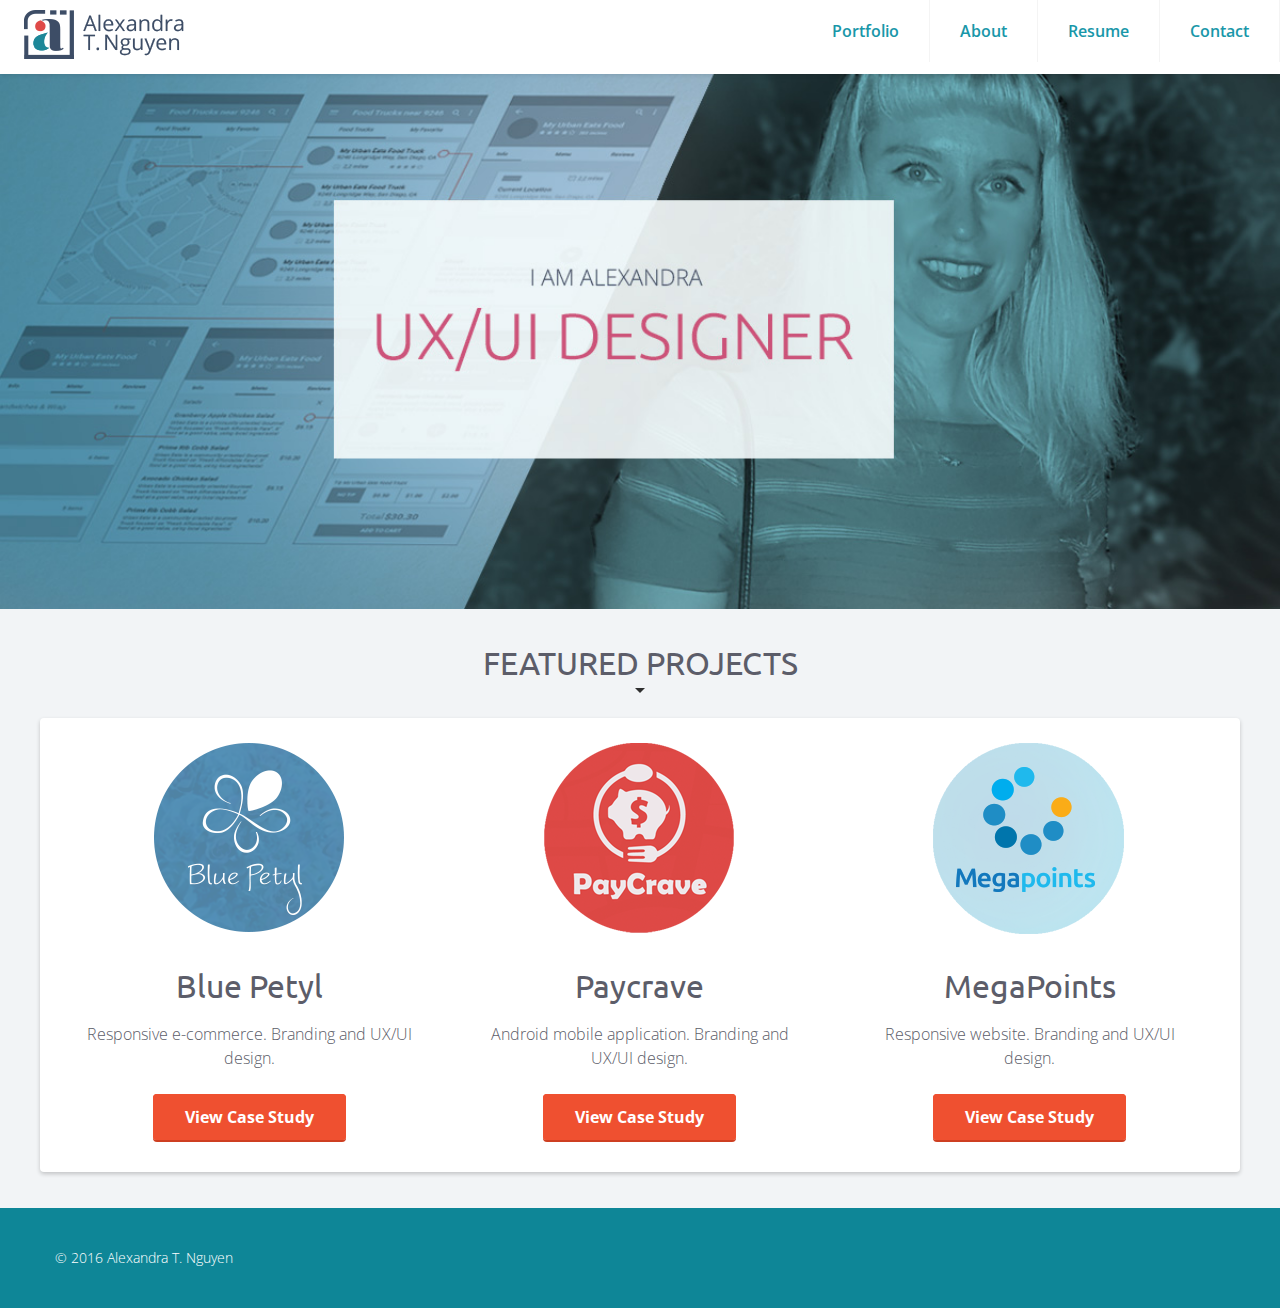
==== commit 6299dcee: "Home page design" ====
--- a/index.html
+++ b/index.html
@@ -23,7 +23,7 @@
 
   <!-- Hero -->
  <header class="header">
-  <a href="/" class="logo"><img src="images/ATNlogo4.png" alt="AlexandraTNLogo" /></a>
+  <a href="index.html" class="logo"><img src="images/ATNlogo4.png" alt="AlexandraTNLogo" /></a>
   <input class="menu-btn" type="checkbox" id="menu-btn" />
   <label class="menu-icon" for="menu-btn"><span class="navicon"></span></label>
   <ul class="menu">
@@ -32,179 +32,55 @@
     <li><a href="#careers">Resume</a></li>
     <li><a href="#contact">Contact</a></li>
   </ul>
+
 </header>
 
  <main role="main">
-   <!-- The Banner-->
+  <!-- The Banner-->
 <section class="benefits">
-<div class="banner">
-     <h1>BluePetyl Responsive E-commerce Website</h1>
-     <img src="images/ScreensBlue.png" alt="Blue Petyl screen shots" />
+<div class="banner1">
+     <img src="images/HomeBanner.jpg" alt="Blue Petyl screen shots" />
    </div>
    </section>
+   
+<!-- My Works -->
+   <section class="benefits2">
+    <h2 class="features">FEATURED PROJECTS</h2>
+    <p class="arrow-down"></p>
+     <ul class="container box">
+       <li class="one-third">
+        <a href="bluepetyl.html"><img src="images/BluePetylphoto.png" alt="Blue Petyl" class="shadow"></a>
+         <h2>Blue Petyl</h2>
+         <p>Responsive e-commerce. Branding and UX/UI design.</p>
+         <a href="bluepetyl.html" class="btn">View Case Study</a>
+       </li>
+       <li class="one-third">
+        <img src="images/PayGraveImg.png" alt="Paycrave" class="shadow">
+         <h2>Paycrave</h2>
+         <p>Android mobile application. Branding and UX/UI design.</p>
+         <a href="index.html" class="btn">View Case Study</a>
+       </li>
+       <li class="one-third">
+    <img src="images/MegaImg.png" alt="MegaPoints" class="shadow">
+         <h2>MegaPoints</h2>
+         <p>Responsive website. Branding and UX/UI design.</p>
+         <a href="signup.html" class="btn">View Case Study</a>
+       </li>
+     </ul>
+   </section>
+
+<!-- Footer -->
 
 
-   <!-- The Problem -->
- <section class="pricing">
-   <div class="container">
-     <h2>The Problem<h2>
-     <p>The Blue Petyl was founded with a concept to create high-quality, couture keepsake wedding bouquets, as a compelling alternative to traditional flowers. The Blue Petyl owners, Joe and Winni, have pioneered new design concepts and materials. They have been made successful products sell on Etsy since 2010, but there were always limitations they have to face. Joe and Winni decided to create their own website.
-</p>
 
-<!-- My Role -->
-<h2>My Role<h2>
-     <p>I was contacted by Joe to design Blue Petyl e-commerce experience. After initial discussion and gathering business requirements, I have offered my services as UX/UI designer which included user research (survey, writing user personas), competitive analysis (SWOT), user stories, site map and navigation, logo and style design, wireframes, usability testing, mockups, and interactive prototype.
-</p>
-
-<!-- User Research -->
-<h2>User Research<h2>
-     <p>I started user research through a survey, as quick and useful method for gathering customer’s feedback. Even though, I get insight about Blue Petyl customers by reading their reviews, I’ve created the survey with a purpose to better understand what and why customers buy, what they think about products, what information and features they want to see in the future Blue Petyl website.
-</p>
- </div>
-<div class="container">
-<ul>
- <h3>Discovery</h3>
-<li>Blue Petyl customers are women age 20-55</li>
-<li>Purchase factors:
-handmade items,  reviews, well packaged product, on-time shipping, reputable and well-known seller</li>
-<li>Customer want free shipping on products over $100</li>
-<li>Customers make purchase on many devices</li>
-</ul>
-   </div>
- </section>
-
-
-  <!-- Survey-->
-<section class="benefits">
-<div class="Survey">
-     <img src="images/Survey1.png" alt="Blue Petyl screen shots" />
-   </div>
-   </section>
-
-
-   <!-- User Personas Text -->
- <section class="pricing">
-   <div class="container">
-     <p>I did another user research – conducted an interview with Blue Petyl customers and created a user personas. The user personas were designed to help me visualize target audience so that I can better consider their needs, motivation, frustration and behavior in my designing process.
-</p>
-   </div>
- </section>
-
- <!-- User Personas-->
-<section class="benefits">
-<div class="Survey">
-     <img src="images/BluePetylUserPersonas.png" alt="Blue Petyl User Personas" />
-   </div>
-   </section>
-
-<!-- SWOT -->
- <section class="pricing">
-   <div class="container">
-     <h2>UX Strategy<h2>
-     <p>Three competitors selling similar products as Blue Petyl were analyzed from the user experience view, and UX SWOT analysis were created. The findings of this SWOT lead to setting the design strategy:
-</p>
-   </div>
-
-   <div class="container">
-<ul>
-<li>Create responsive website with clear navigation and categorization structure</li>
-<li>Simple and secure checkout process</li>
-<li>Unique products line ( jewelry bouquet, brooch bouquet, button bouquet..)</li>
-<li>Additional features: do-it-yourself kit and custom order products</li>
-</ul>
-   </div>
- </section>
-
-
-<!-- Site Map-->
-<section class="benefits">
-<div class="Survey">
-     <img src="images/SWOTBluePetyl.png" alt="Blue Petyl SWOT" />
-   </div>
-   </section>
-
-<!-- AI and Site Map -->
- <section class="pricing">
-   <div class="container">
-    <h2>Information Architechture - Site Map<h2>
-     <p>After initial research and discoveries, I had a good idea of how to sort the content for the Blue Petyl web site. But how potential customers can sort it out? I’ve recruited 10 participants to do open and close cards sorting exercise with a goal to create quick sitemap and navigation. For this exercise, I used <a href="https://www.optimalworkshop.com/" class="weblink">www.optimalworkshop.com</a>, an online application which is an easy tool and it provides result and analytics. Based on the data, I have created a site map with simple navigation.
-</p>
-   </div>
- </section>
-
- <!-- Cars Sorting -->
-<section class="benefits">
-<div class="Survey">
-     <img src="images/CardsSorting.png" alt="Cards sorting" />
-   </div>
-   </section>
-
-
-<!-- Logo Design and Style Guide -->
- <section class="pricing">
-   <div class="container">
-    <h2>Logo Design and Style Guide<h2>
-     <p>The logo design was the most rewarding part of the whole design process. Since Joe had clear idea about the logo, it was easy for me to execute it. He strongly believes that logo should be simple in form, memorable and work across a variety of mediums and applications. He sees the logo as a shape of flower with 5 petals, and one petal is darker than others. See below how I executed this idea.
-</p>
-   </div>
- </section>
-
- <!-- Cars Sorting -->
-<section class="benefits">
-<div class="Survey">
-     <img src="images/LogoSketch.png" alt="Logo and style guide" />
-   </div>
-   </section>
-
-   <!-- Wireframes and Mockups -->
- <section class="pricing">
-   <div class="container">
-    <h2>Sketching and Wireframes<h2>
-     <p>I never skip the sketching process, because it lets me explore different options quickly and help me figure out the best design direction. My sketching is always quick drawing on paper with a pencil. Sketching helped me get a basic concept of the Blue Petyl user interfaces, and lead to faster and easier wireframing process. First, I created low-fidelity wireframes using <a href="https://balsamiq.com/">Balsamic</a> and tested out iterations through <a href="http://peek.usertesting.com/" class="weblink">Peek.com</a>. After receiving user feedbacks, I’ve made some 
-changes, and then I created high-fidelity wireframes with <a href="https://www.sketchapp.com/" class="weblink">Sketch</a>.
-
-</p>
-   </div>
- </section>
-
- <!-- Wireframes -->
-<section class="benefits">
-<div class="Survey">
-     <img src="images/Wireframes.jpg" alt="Wireframes" />
-   </div>
-   </section>
-
-
-<!-- Mockups and Prototype -->
- <section class="pricing">
-   <div class="container">
-    <h2>Mockup and Prototyping<h2>
-     <p>Finally, I’ve made to most enjoyable part of the UI process – creating mockups. I bring life to the mockups by adding colors from the style guide and created a clickable <a href="https://www.sketchapp.com/" class="weblink">Invision</a> prototype.
-</p>
-   </div>
- </section>
-
- <!-- Mockups -->
-<section class="benefits">
-<div class="Survey">
-     <img src="images/Portfolio.png" alt="Mockups" />
-   </div>
-   </section>
-
-
-<!-- Footer -->
  <footer>
    <div class="container footer-nav-block">
-       <div class="left-footer-block one-third">
+       <div class="left-footer-block one-half">
          <p class="copyright-block">&copy; 2016 Alexandra T. Nguyen</p>
        </div>
-       <nav class="link-block middle-footer-block one-third">
-         <ul>
-           <li>Thank you for visiting my website!</li>
-         </ul>
-       </nav>
-       <div class="right-footer-block one-third">
-         <img class="logo" src="images/White-Logo.png" alt="Alexandra T. Nguyen logo" />
+       
+       <div class="right-footer-block one-half">
+         
        </div>
    </div>
  </footer>
--- a/css/grid1.css
+++ b/css/grid1.css
@@ -44,7 +44,7 @@
    float:left;
    position: relative;
    min-height: 1px;
-   margin:0 2% 20px;
+   margin:20px 2% 20px;
  }
 
 /* Extra-large screen */
@@ -159,6 +159,11 @@
    box-shadow: 0px 2px 0px 0px #ce3f21;
  }
 
+a.btn:hover {
+background-color: #CE3F21;
+border: 2px solid #CE3F21;
+}
+
 .graytext {
    color:#2f464c;
    font-weight: 700;
@@ -175,17 +180,46 @@
    display: block;
    position: relative;
  }
+
  .benefits ul {
    margin: 0 auto;
-   padding: 4em 0;
+   padding: 2em 0;
  }
  .benefits ul li {
    list-style-type: none;
    display: inline-block;
 }
+
+
+.benefits2 {
+   text-align: center;
+   display: block;
+   position: relative;
+   background-color: #f2f4f6;
+ }
+
+.benefits2 ul li {
+   list-style-type: none;
+   display: inline-block;
+}
+
 .benefits h2 {
    color:#0e8697;
- }
+   background-color: #f2f4f6;
+   padding: 20px 0;
+   
+ }
+
+h2.features {
+  margin-top: -5px;
+  padding-top: 34px;
+}
+
+section.benefits2 {
+ padding-bottom: 20px;
+ background: #f2f4f6; 
+}
+
 
  /* PRICING */
  .pricing {
@@ -271,10 +305,13 @@
    font-weight: 100;
  }
  .box .btn {
-   position:absolute;
+   position:relative;
    bottom:20px;
-   left:20px;
+   left:0;
    right:20px;
+   top: 20px;
+   
+
  }
  .small {
    font-size: 12px;
@@ -339,10 +376,9 @@
 
  /* FOOTER */
  footer {
-   background-color: #34495e;
-   background-image: linear-gradient(to top, #0e8697 0%, #0e8697 50%, #34495e 50%, #34495e 100%);
-   color: #FFFFFF;
-   height: 150px;
+   background-color: #0e8697;
+   color: #ffffff;
+   height: 80px;
    position: relative;
    overflow: hidden;
    z-index: 0;
@@ -365,10 +401,10 @@
    margin:0;
  }
  footer .right-footer-block {
-   background-color: transparent;
+  background-color: #0e8697;
  }
 footer .logo {
-    padding: 0;
+    padding: 0 0 -15px;
   margin: 0 auto;
   display: block;
 }
@@ -420,8 +456,6 @@
    }  
    footer{
      background-color: #0e8697;
-     background-image: linear-gradient(to left,
-        #0e8697 0%, #0e8697 33.33337%, #34495e 33.33337%, #34495e 100%);
      height: 100px;
    }
   footer .one-third {
@@ -451,8 +485,7 @@
 @media (min-width: 768px){
    footer{
      background-color: #0e8697;
-     background-image: linear-gradient(to left,
-        #0e8697 0%, #0e8697 33.33337%, #34495e 33.33337%, #34495E 100%);
+    
      height: 100px;
    }
    footer p, footer nav ul{
@@ -792,3 +825,28 @@
   .column.flow-opposite { float: right; }  
 }
 
+/* Logo in the footer right */
+
+.one-half img {
+  margin: 0 auto;
+}
+
+
+/* Arrow down */
+
+.arrow-down {
+  margin: 0 auto;
+  width: 0; 
+  height: 0; 
+  border-left: 5px solid transparent;
+  border-right: 5px solid transparent;
+  border-top: 5px solid #2f2f2f;
+  font-size: 0;
+  line-height: 0;
+
+}
+
+.banner h1.darkfont {
+  color: #34495E;
+  margin-bottom: 10px;
+}--- a/css/menu.css
+++ b/css/menu.css
@@ -42,7 +42,7 @@
    font-size:38px;
    color:#ffffff;
    font-weight: normal;
-   margin:75px 0 10px;
+   margin:75px 0 1px;
    padding-top: 20px;
  }
 
@@ -54,6 +54,37 @@
  }
 
 
+
+
+.banner1 {
+width: 100%;
+position: relative;
+}
+
+ .banner1 h1 {
+   font-size:45px;
+   color:#ffffff;
+   font-weight: normal;
+   margin:0 0 10px;
+   padding-top: 20px;
+ }
+
+  .banner1 h4 {
+   font-size: 31px;
+   line-height: 26px;
+   font-weight: 100;
+   margin:40px 0 -29px;
+   padding:24px 0;
+ }
+
+
+
+.banner1 img {
+  height:auto;
+  width:100%;
+  margin-top: 40px;
+  
+    }
 
 .Survey {
 
@@ -72,7 +103,6 @@
   max-width: 80%;
   height: auto;
   width: auto;
-  padding: 5px 5px ;
   display: block;
   position: relative;
   margin: 0 auto;
@@ -255,4 +285,31 @@
   .section-split a {
     width: 50%;
   }
-}+}
+
+/* Image hover effect */
+
+img.shadow {
+-moz-transition: all 0.3s;
+  -webkit-transition: all 0.3s;
+  transition: all 0.3s;  
+}
+
+img.shadow:hover {-moz-transborm: scale(1.1);
+  -webkit-transform: scale(1.1);
+  transform: scale(1.1);}
+
+/* Prototype button */
+
+.prototype {
+
+    margin-left: auto;
+    margin-right: auto;
+  
+   padding-bottom: 20px;
+
+  
+}
+
+
+
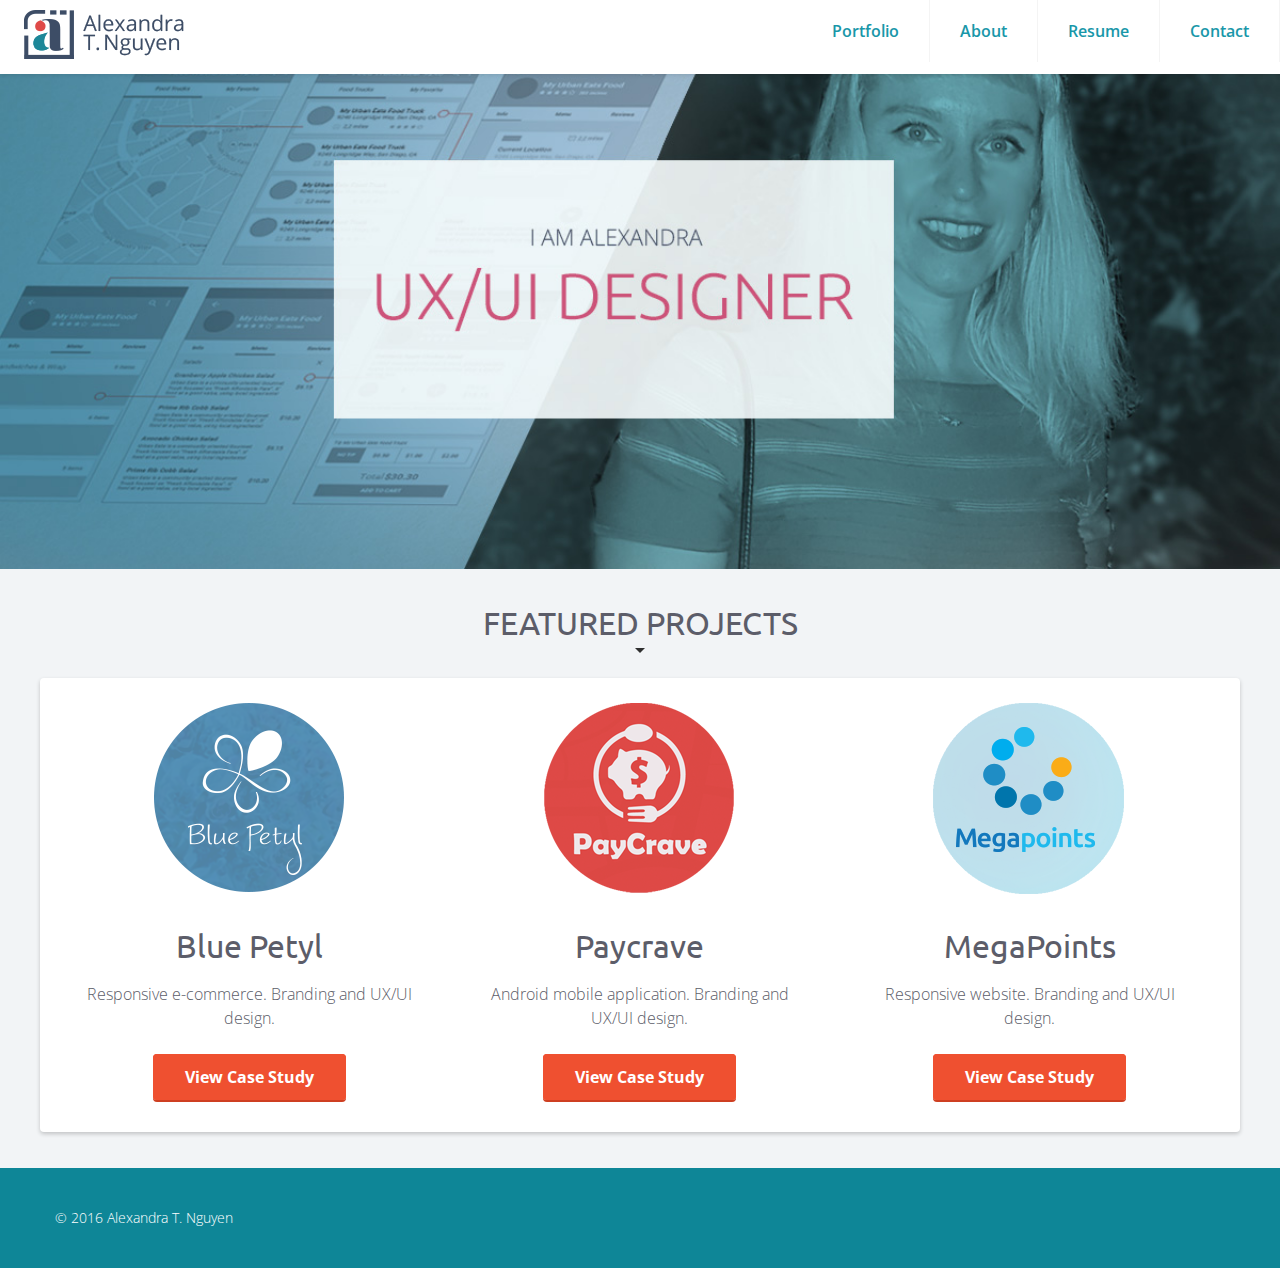
==== commit 60990487: "Paycrave webpage" ====
--- a/index.html
+++ b/index.html
@@ -54,12 +54,14 @@
          <p>Responsive e-commerce. Branding and UX/UI design.</p>
          <a href="bluepetyl.html" class="btn">View Case Study</a>
        </li>
+
        <li class="one-third">
-        <img src="images/PayGraveImg.png" alt="Paycrave" class="shadow">
+        <a href="paycrave.html"><img src="images/PayGraveImg.png" alt="Paycrave" class="shadow"></a>
          <h2>Paycrave</h2>
          <p>Android mobile application. Branding and UX/UI design.</p>
-         <a href="index.html" class="btn">View Case Study</a>
+         <a href="paycrave.html" class="btn">View Case Study</a>
        </li>
+
        <li class="one-third">
     <img src="images/MegaImg.png" alt="MegaPoints" class="shadow">
          <h2>MegaPoints</h2>
--- a/css/menu.css
+++ b/css/menu.css
@@ -38,6 +38,30 @@
 position: relative;
 }
 
+
+.banner1 {
+background: rgba(49,131,138,1);
+background: -moz-linear-gradient(top, rgba(49,131,138,1) 0%, rgba(47,124,133,1) 100%);
+background: -webkit-gradient(left top, left bottom, color-stop(0%, rgba(49,131,138,1)), color-stop(100%, rgba(47,124,133,1)));
+background: -webkit-linear-gradient(top, rgba(49,131,138,1) 0%, rgba(47,124,133,1) 100%);
+background: -o-linear-gradient(top, rgba(49,131,138,1) 0%, rgba(47,124,133,1) 100%);
+background: -ms-linear-gradient(top, rgba(49,131,138,1) 0%, rgba(47,124,133,1) 100%);
+background: linear-gradient(to bottom, rgba(49,131,138,1) 0%, rgba(47,124,133,1) 100%);
+filter: progid:DXImageTransform.Microsoft.gradient( startColorstr='#31838a', endColorstr='#2f7c85', GradientType=0 );
+width: 100%;
+position: relative;
+}
+
+ .banner1 h1 {
+   font-size:45px;
+   color:#ffffff;
+   font-weight: normal;
+   margin-top:65px;
+   padding-top: 40px;
+  
+ }
+
+
  .banner h1 {
    font-size:38px;
    color:#ffffff;
@@ -55,20 +79,6 @@
 
 
 
-
-.banner1 {
-width: 100%;
-position: relative;
-}
-
- .banner1 h1 {
-   font-size:45px;
-   color:#ffffff;
-   font-weight: normal;
-   margin:0 0 10px;
-   padding-top: 20px;
- }
-
   .banner1 h4 {
    font-size: 31px;
    line-height: 26px;
@@ -82,7 +92,7 @@
 .banner1 img {
   height:auto;
   width:100%;
-  margin-top: 40px;
+  margin-top: 0px;
   
     }
 
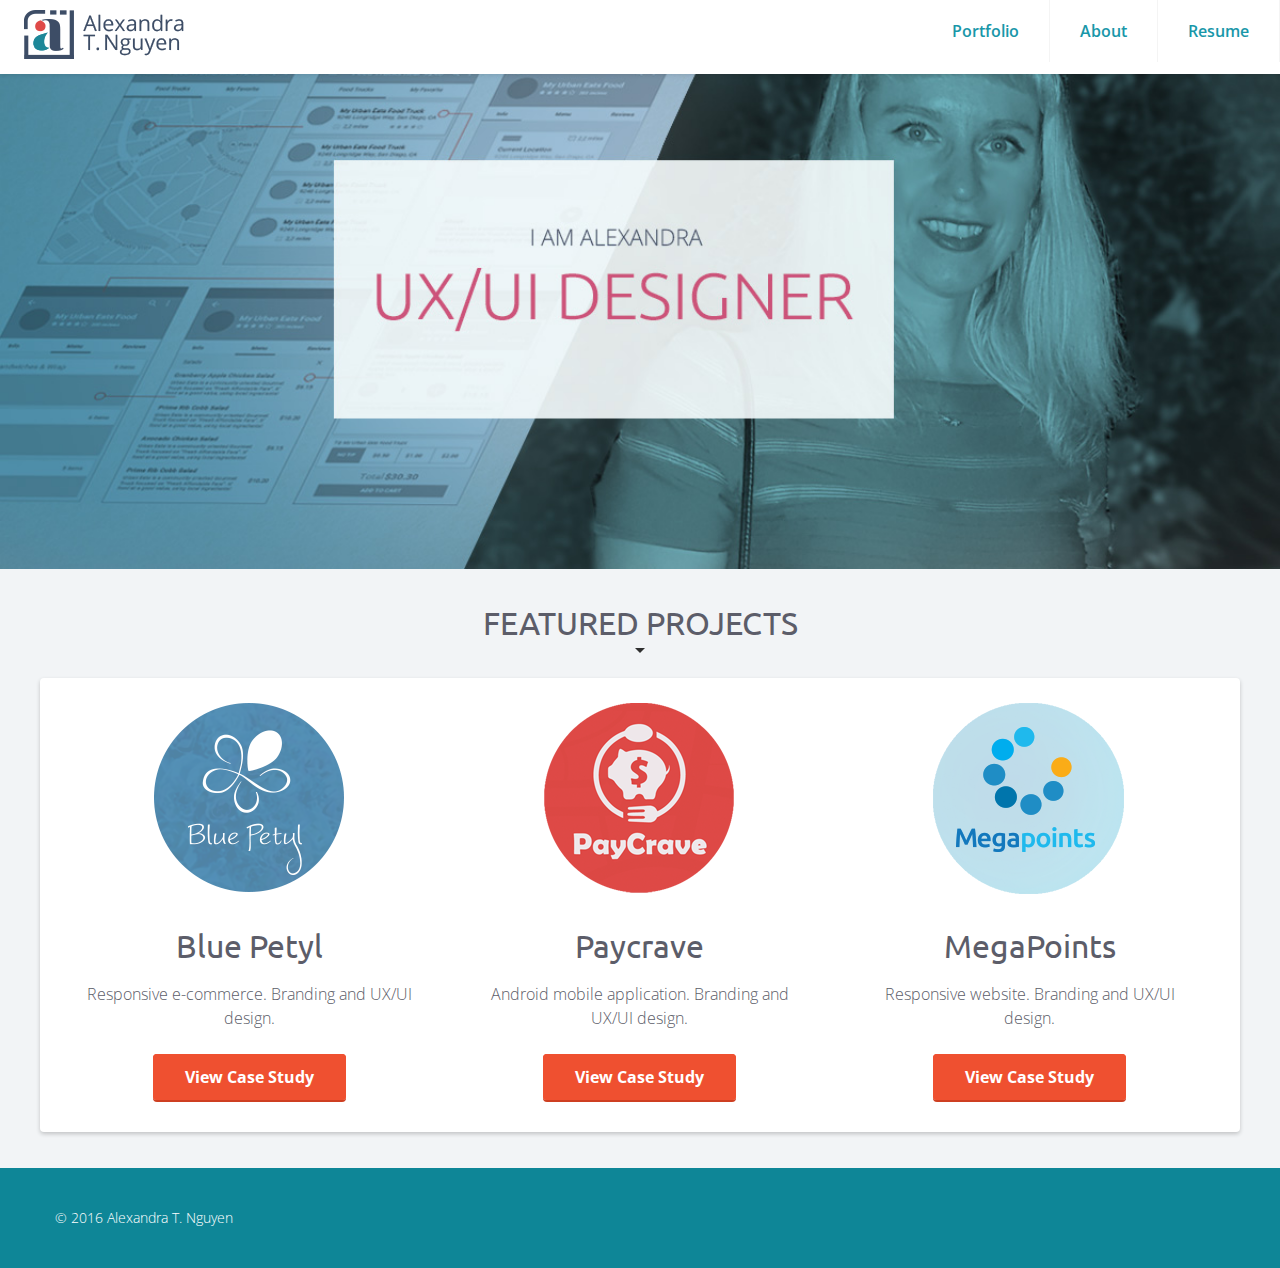
==== commit 04d7c457: "About me web page" ====
--- a/index.html
+++ b/index.html
@@ -28,9 +28,9 @@
   <label class="menu-icon" for="menu-btn"><span class="navicon"></span></label>
   <ul class="menu">
     <li><a href="#work">Portfolio</a></li>
-    <li><a href="#about">About</a></li>
+    <li><a href="about.html">About</a></li>
     <li><a href="#careers">Resume</a></li>
-    <li><a href="#contact">Contact</a></li>
+    
   </ul>
 
 </header>
@@ -63,10 +63,10 @@
        </li>
 
        <li class="one-third">
-    <img src="images/MegaImg.png" alt="MegaPoints" class="shadow">
+    <a href="megapoints.html"><img src="images/MegaImg.png" alt="MegaPoints" class="shadow"></a>
          <h2>MegaPoints</h2>
          <p>Responsive website. Branding and UX/UI design.</p>
-         <a href="signup.html" class="btn">View Case Study</a>
+         <a href="megapoints.html" class="btn">View Case Study</a>
        </li>
      </ul>
    </section>
--- a/css/grid1.css
+++ b/css/grid1.css
@@ -482,6 +482,7 @@
      width: 1170px;
    }
  }
+
 @media (min-width: 768px){
    footer{
      background-color: #0e8697;
@@ -849,4 +850,193 @@
 .banner h1.darkfont {
   color: #34495E;
   margin-bottom: 10px;
-}+}
+
+/* Al About Me */
+
+.contianer-relative { 
+  position: relative;
+ }
+
+.contianer-relative h1.textfront{
+font-size: 65px;
+ }
+
+h1.textfront {
+  position: absolute; 
+  text-align: center;
+  width: 100%;
+  height: 0%;
+  margin: auto;
+  top: 100px;
+  left: 0;
+  bottom: 0;
+  right: 0;
+  z-index: 51; 
+}
+
+@media (max-width:992px) {
+h1.textfront {
+     visibility:hidden; 
+}
+  }
+
+
+
+
+
+
+
+
+/* Aligh text on About Me Page */
+
+ .row .abouttext {
+  position: relative;
+  margin: 0 auto;
+  }
+
+ .abouttext {
+  
+  }
+
+.col-sm-8 .mystory {
+ position: relative;
+}
+
+
+.features1 {
+ font-family: "Ubuntu", Helvetica, Arial, sans-serif;
+ color:#5c5d69;
+ text-align: center;
+}
+
+.features2 {
+  padding-top: 10px;
+ font-family: "Ubuntu", Helvetica, Arial, sans-serif;
+ color:#5c5d69;
+ text-align: left;
+}
+
+.mystory p {
+ font-family: "Open Sans", Helvetica, Arial, sans-serif;
+ font-weight: 400;
+ color:#5c5d69;
+ text-align: left;
+}
+
+.col-sm-4 .mystory {
+ position: relative;
+}
+
+.box1 {
+  padding: 2px 15px 15px;
+    background: #FFFFFF;
+    box-shadow: 0px 2px 4px 0px rgba(0,0,0,0.20);
+    min-height: 250px;
+    position: relative;
+    margin-top: 55px;
+    border-radius: 4px;
+  }
+
+.contactcontent {
+ margin: 0 auto; 
+}
+
+.mystory a.weblink{
+ color: #1997A9;
+ text-decoration: none;
+}
+
+
+.weblink1:hover {
+  color: #da4948;
+  text-decoration: none;
+}
+
+a:hover {
+  color: #da4948;
+}
+
+.mystory img {
+  position: relative;
+  width: 100%;
+}
+
+/* Overwrite Bootsrap CSS in footer about page */
+
+.diffont {
+font-family: "Open Sans", Helvetica, Arial, sans-serif;
+ font-weight: 400;
+ color:#ffffff;
+}
+
+/* Contact Button */
+
+.contactcontent p {
+ text-align: center;
+}
+
+.contact img {
+width: 50px;
+padding: 7px;
+}
+
+
+
+
+.contact {
+ font-family: "Open Sans", Helvetica, Arial, sans-serif;
+  font-weight: 400;
+ color:#5c5d69;
+ font-size: 16px;
+ line-height: 24px;
+ text-align: center;
+ padding: 5px;
+
+}
+
+
+
+.contact .btn {
+  font-family: "Open Sans", Helvetica, Arial, sans-serif;
+  font-weight: 400;
+  font-size: 16px;
+    line-height: 24px;
+    border-radius: 4px;
+    color: #FFFFFF;
+    font-weight: 700;
+    text-decoration: none;
+    
+    background: #ef5030;
+    border: 2px solid #ef5030;
+    box-shadow: 0px 2px 0px 0px #ce3f21;
+    width: 80%;
+}
+
+.contact a.btn:hover {
+background-color: #CE3F21;
+border: 2px solid #CE3F21;
+color: #ffffff;
+}
+
+
+a.btn:hover {
+background-color: #CE3F21;
+border: 2px solid #CE3F21;
+color: #ffffff;
+}
+
+/* Navigation font - overwrite Bootstrap */
+
+.change li a {
+color: #1997A9;
+    text-decoration: none;
+    font-family: "Open Sans", Helvetica, Arial, sans-serif;
+    font-weight: 600;
+    font-size: 16px;
+}
+
+.change li a:hover {
+background-color: #CE3F21;
+color: #da4948;; 
+}
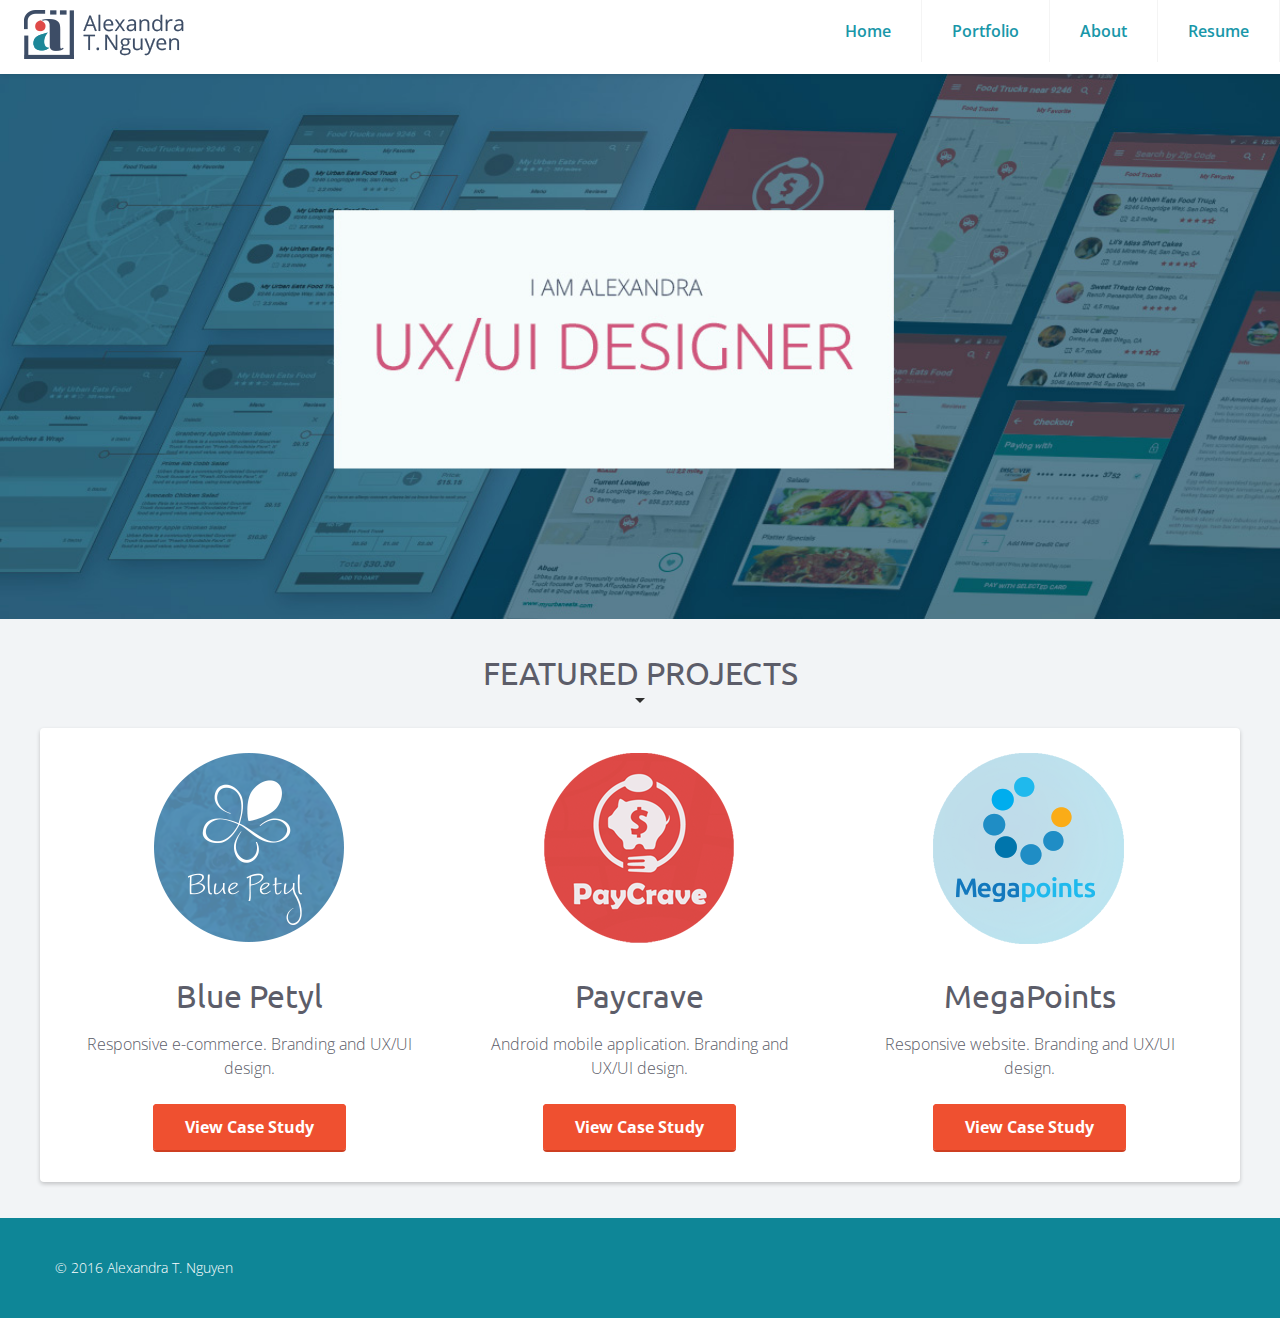
==== commit fd720540: "home page update image" ====
--- a/index.html
+++ b/index.html
@@ -27,9 +27,10 @@
   <input class="menu-btn" type="checkbox" id="menu-btn" />
   <label class="menu-icon" for="menu-btn"><span class="navicon"></span></label>
   <ul class="menu">
-    <li><a href="#work">Portfolio</a></li>
+      <li><a href="index.html">Home</a></li>
+    <li><a href="portfolio.html">Portfolio</a></li>
     <li><a href="about.html">About</a></li>
-    <li><a href="#careers">Resume</a></li>
+    <li><a href="resume.html">Resume</a></li>
     
   </ul>
 
@@ -38,8 +39,8 @@
  <main role="main">
   <!-- The Banner-->
 <section class="benefits">
-<div class="banner1">
-     <img src="images/HomeBanner.jpg" alt="Blue Petyl screen shots" />
+<div class="bannerabout">
+     <img src="images/Homebanner1.jpg" alt="Blue Petyl screen shots" />
    </div>
    </section>
    
--- a/css/grid1.css
+++ b/css/grid1.css
@@ -262,6 +262,20 @@
    margin-top: 25px;
    border-radius: 4px;
  }
+
+.boxport {
+   padding:0 15px 15px;
+   background: #FFFFFF;
+   box-shadow: 0px 2px 4px 0px rgba(0,0,0,0.20);
+   min-height: 439px;
+   position: relative;
+   margin-top: 25px;
+   margin-bottom: 100px;
+   border-radius: 4px;
+ }
+
+
+
  .box.middle {
    min-height: 485px;
    margin-top:0px;
@@ -917,6 +931,11 @@
  text-align: left;
 }
 
+.features3 {
+   padding-top: 100px;
+
+}
+
 .mystory p {
  font-family: "Open Sans", Helvetica, Arial, sans-serif;
  font-weight: 400;
@@ -1040,3 +1059,75 @@
 background-color: #CE3F21;
 color: #da4948;; 
 }
+
+
+/* Resume Banner */
+
+.banner2 {
+  background: url("../images/resumebanner.jpg");
+  background-color: #2b8a8d;
+  margin-top: 50px;
+  width: 100%;
+  height: 150px;
+ position: relative;
+}
+
+
+.bannerabout img {
+  background-color: #2b8a8d;
+  margin-top: 50px;
+  width: 100%;
+ position: relative;
+}
+
+h1.resumefont {
+  padding-top: 65px;
+  color: #ffffff;
+}
+
+p.jobtitle {
+  font-size: 17px;
+  color: #000000;
+  padding-top: 10px;
+}
+
+p.jobtitle1 {
+  font-size: 17px;
+  color: #000000;
+}
+
+span.title {
+  font-size: 18px;
+  color: #dd4945;
+  font-weight: 600;
+}
+
+span.title1 {
+  font-size: 16px;
+  color:#5c5d69;
+  font-weight: 600;
+}
+
+ul.jobdesc li {
+font-family: "Open Sans", Helvetica, Arial, sans-serif;
+color:#5c5d69;
+font-size: 15px;
+text-align: left;
+display: list-item;
+list-style-type: disc;
+}
+
+
+.jobdesc1 {
+margin: 0 auto;
+padding-left: 15px;
+padding-right: 15px;
+}
+
+.jobdesc1 p {
+font-family: "Open Sans", Helvetica, Arial, sans-serif;
+color:#5c5d69;
+font-size: 15px;
+text-align: left;
+}
+
